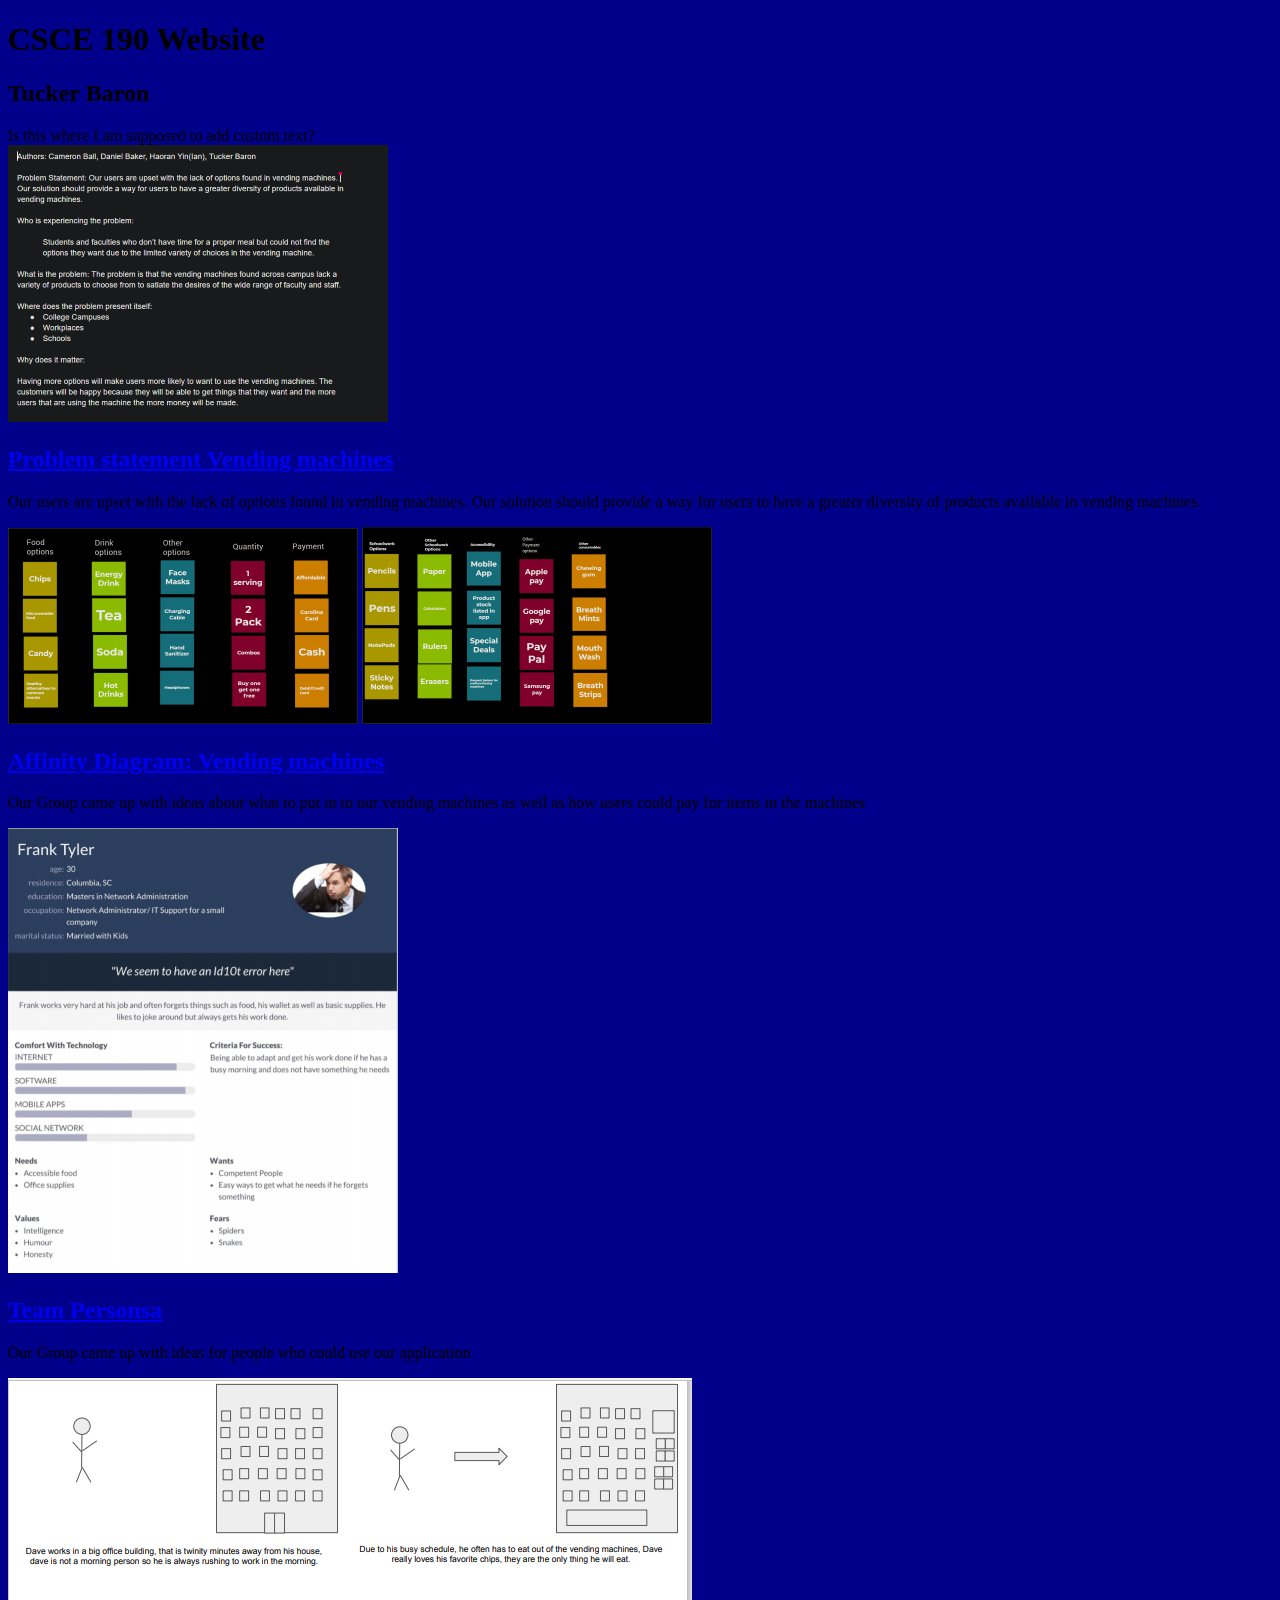
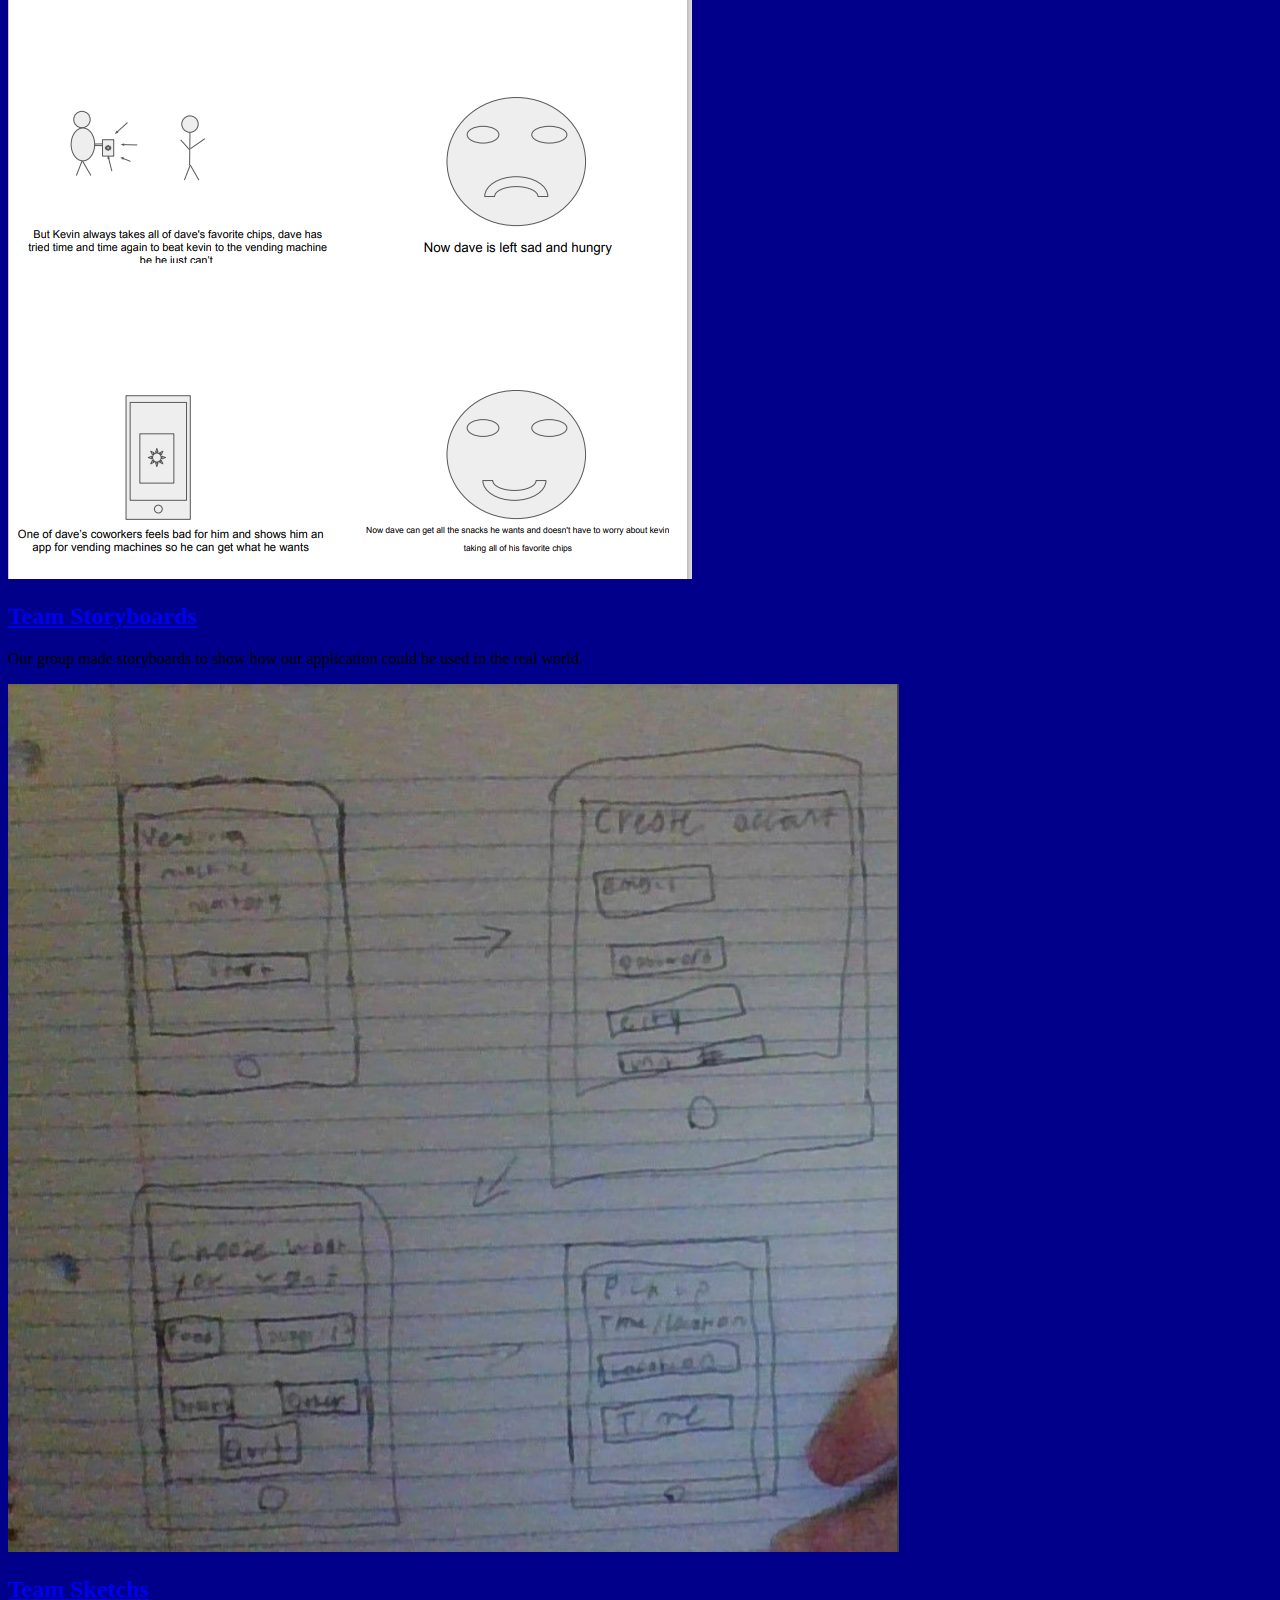
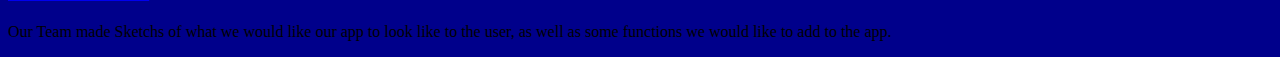
==== index.html @ d0bea284 "Add files via upload" ====
<!DOCTYPE html>
<html>
    
    <head>
    <link rel= "stylesheet" href = Styles.css>
    <title>CSCE 190 Tucker Baron</title>    
    <h1>CSCE 190 Website</h1>
    <h2>Tucker Baron</h2>
    </head>
    <body> 
    <p2>Is this where I am supposed to add custom text?</p2>
        <section class=assignement>
            <a href="CSCE 190 Problem Statement.pdf"><img src="Capture.PNG"></a>
            <section class=assignement-details>
                <a href="CSCE 190 Problem Statement.pdf"><h2>Problem statement Vending machines</h2></a>
                <p style=>Our users are upset with the lack of options found in vending machines. Our solution should provide a way for users to have a greater diversity of products available in vending machines.
                </p>
            </section>
        </section>
    </body>
    <section class=assignement>
        <a href="diagram.pdf"><img src="capture1.PNG"></a>
        <a href="diagram.pdf"><img src="capture2.PNG"></a>
        <section class=assignement-details>
            <a href="diagram.pdf"><h2>Affinity Diagram: Vending machines</h2></a>
            <p>Our Group came up with ideas about what to put in to our vending machines as well as how users could pay for items in the machines
            </p>
        </section>
    </section>
    <section class=assignement>
        <a href="TeamCharliePersona.pdf"><img src="capture3.PNG"></a>
        <section class=assignement-details>
            <a href="TeamCharliePersona.pdf"><h2>Team Personsa</h2></a>
            <p>Our Group came up with ideas for people who could use our application
            </p>
        </section>
    </section>
    <section class=assignement>
        <a href="TeamCharlieStory.pdf"><img src="Capture4.PNG"></a>
        <section class=assignement-details>
            <a href="TeamCharlieStory.pdf"><h2>Team Storyboards</h2></a>
            <p>Our group made storyboards to show how our application could be used in the real world.
            </p>
        </section>
    </section>
    <section class=assignement>
        <a href="TeamCharlieSketch.pdf"><img src="Capture5.PNG"></a>
        <section class=assignement-details>
            <a href="TeamCharlieSketch.pdf"><h2>Team Sketchs</h2></a>
            <p>Our Team made Sketchs of what we would like our app to look like to the user, as well as some functions we would like to add to the app.
            </p>
        </section>
    </section>
</body>
<html>
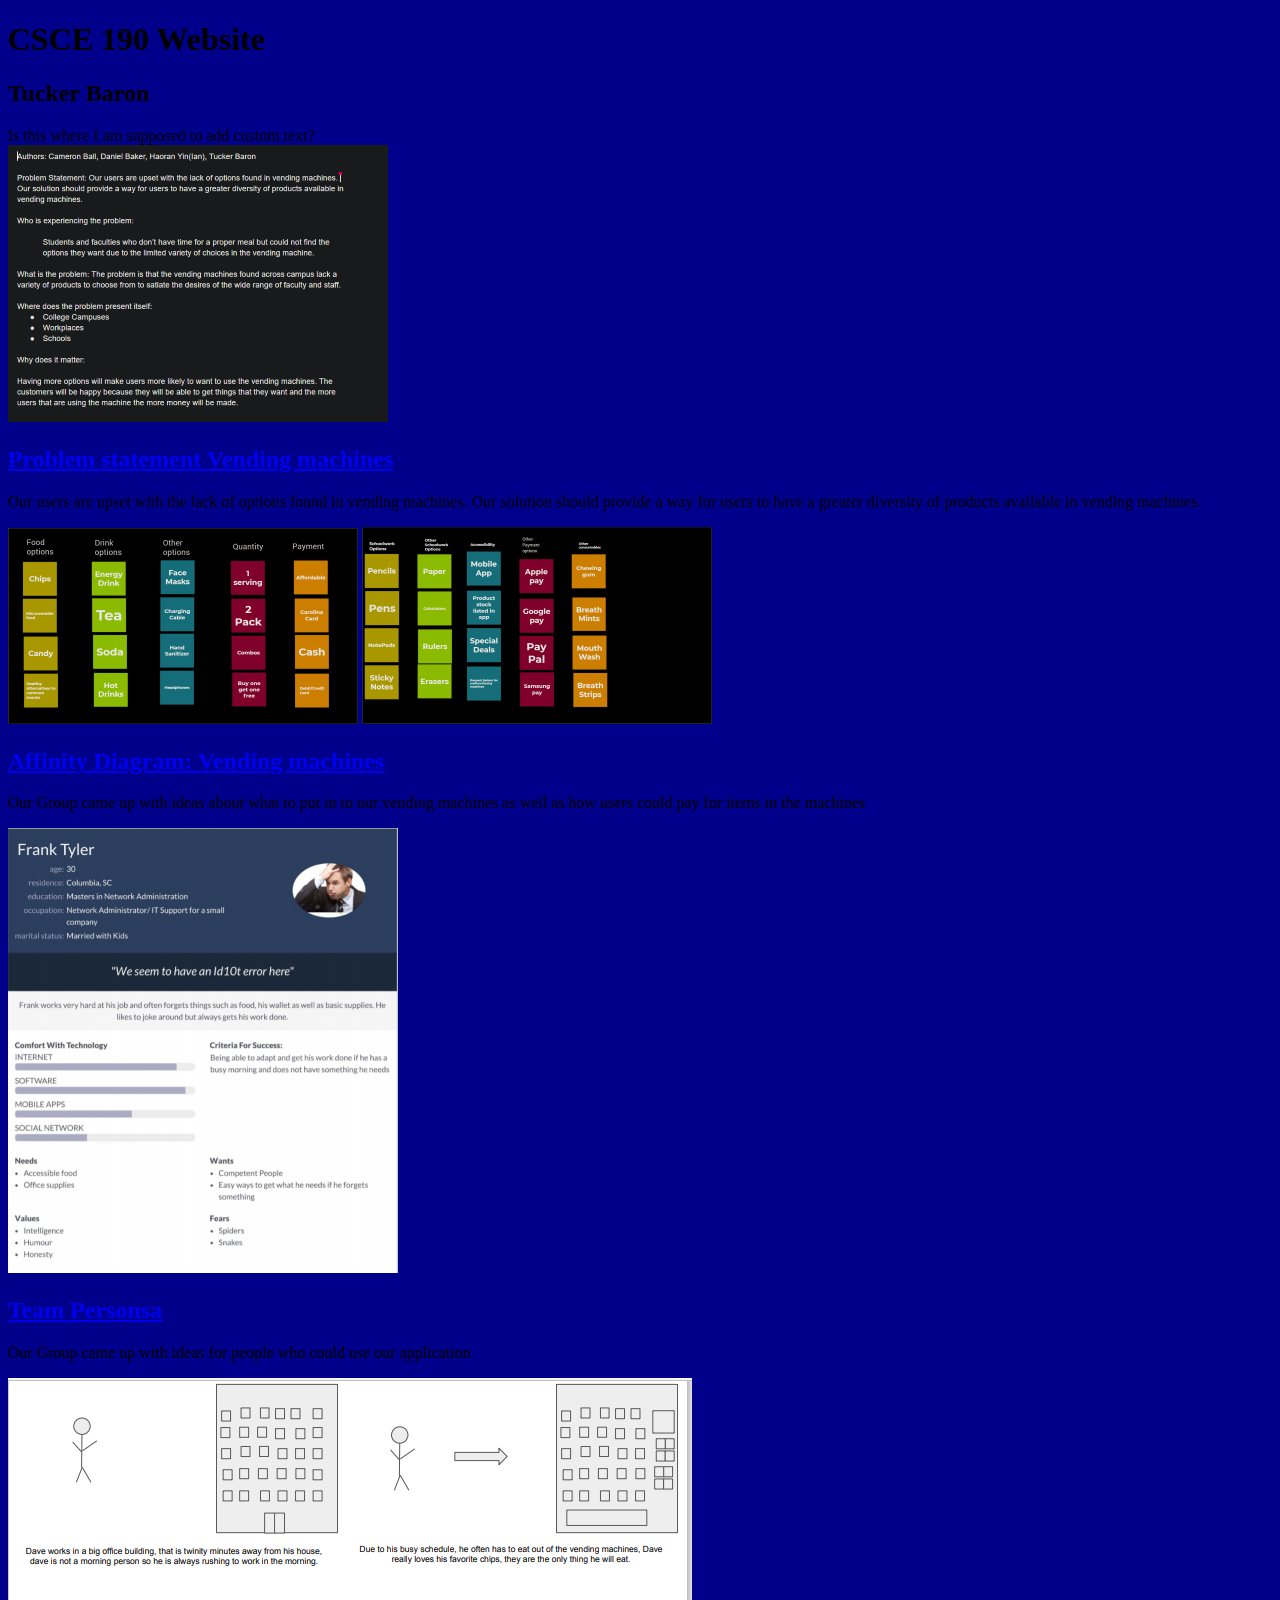
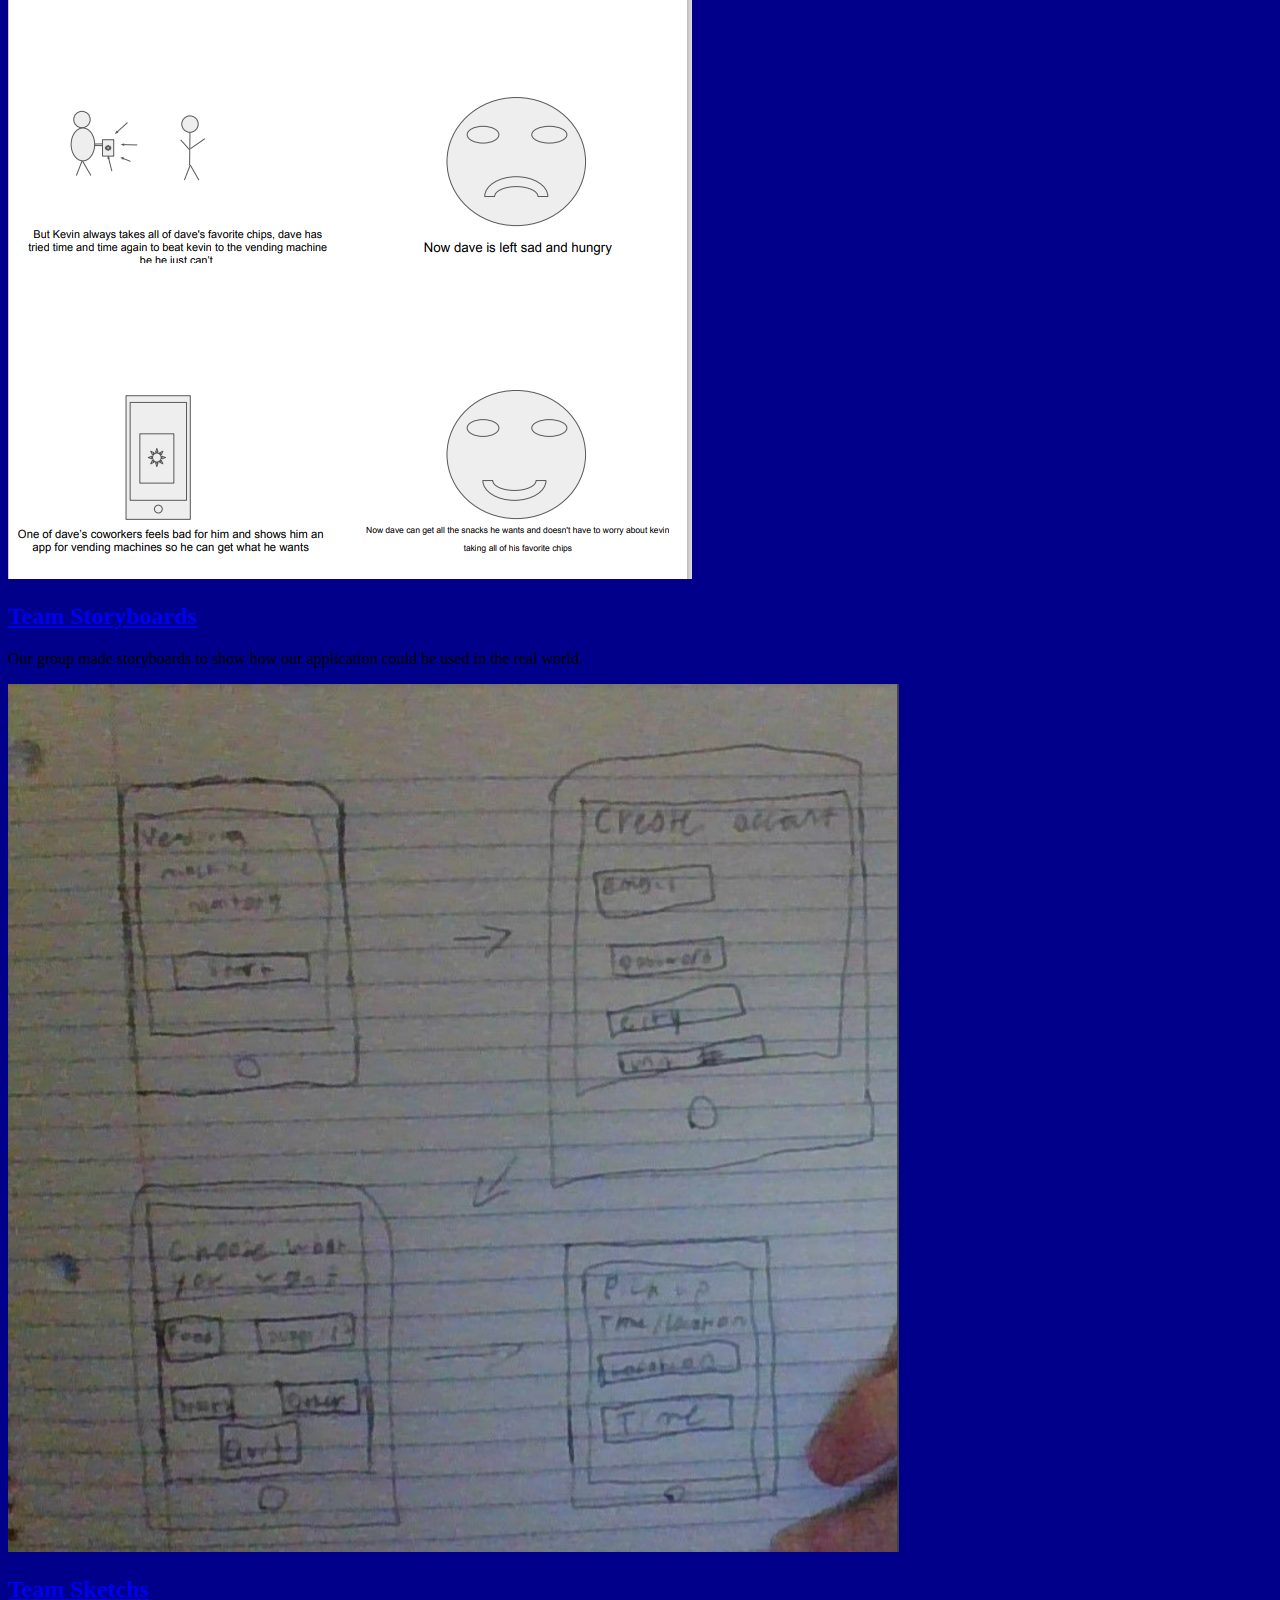
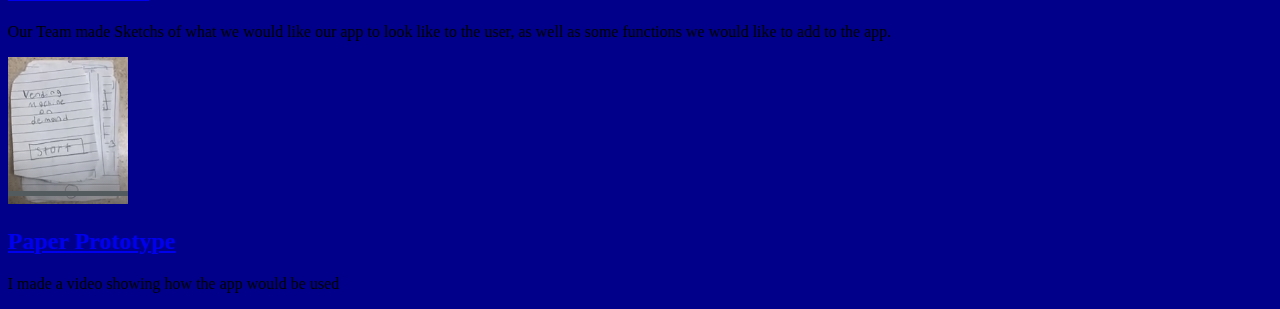
==== commit 186336d8: "Add files via upload" ====
--- a/index.html
+++ b/index.html
@@ -29,7 +29,7 @@
     </section>
     <section class=assignement>
         <a href="TeamCharliePersona.pdf"><img src="capture3.PNG"></a>
-        <section class=assignement-details>
+        <section class=assignementPersona-details>
             <a href="TeamCharliePersona.pdf"><h2>Team Personsa</h2></a>
             <p>Our Group came up with ideas for people who could use our application
             </p>
@@ -37,7 +37,7 @@
     </section>
     <section class=assignement>
         <a href="TeamCharlieStory.pdf"><img src="Capture4.PNG"></a>
-        <section class=assignement-details>
+        <section class=assignementstory-details>
             <a href="TeamCharlieStory.pdf"><h2>Team Storyboards</h2></a>
             <p>Our group made storyboards to show how our application could be used in the real world.
             </p>
@@ -45,11 +45,19 @@
     </section>
     <section class=assignement>
         <a href="TeamCharlieSketch.pdf"><img src="Capture5.PNG"></a>
-        <section class=assignement-details>
+        <section class=assignementsketch-details>
             <a href="TeamCharlieSketch.pdf"><h2>Team Sketchs</h2></a>
             <p>Our Team made Sketchs of what we would like our app to look like to the user, as well as some functions we would like to add to the app.
             </p>
         </section>
     </section>
+    <section class=assignement>
+        <a href="https://youtu.be/0fDG78Fs7JE"><img src="Capture6.PNG"></a>
+        <section class=assignementPaper-details>
+            <a href="https://youtu.be/0fDG78Fs7JE"><h2>Paper Prototype</h2></a>
+            <p>I made a video showing how the app would be used
+            </p>
+        </section>
+    </section>
 </body>
 <html>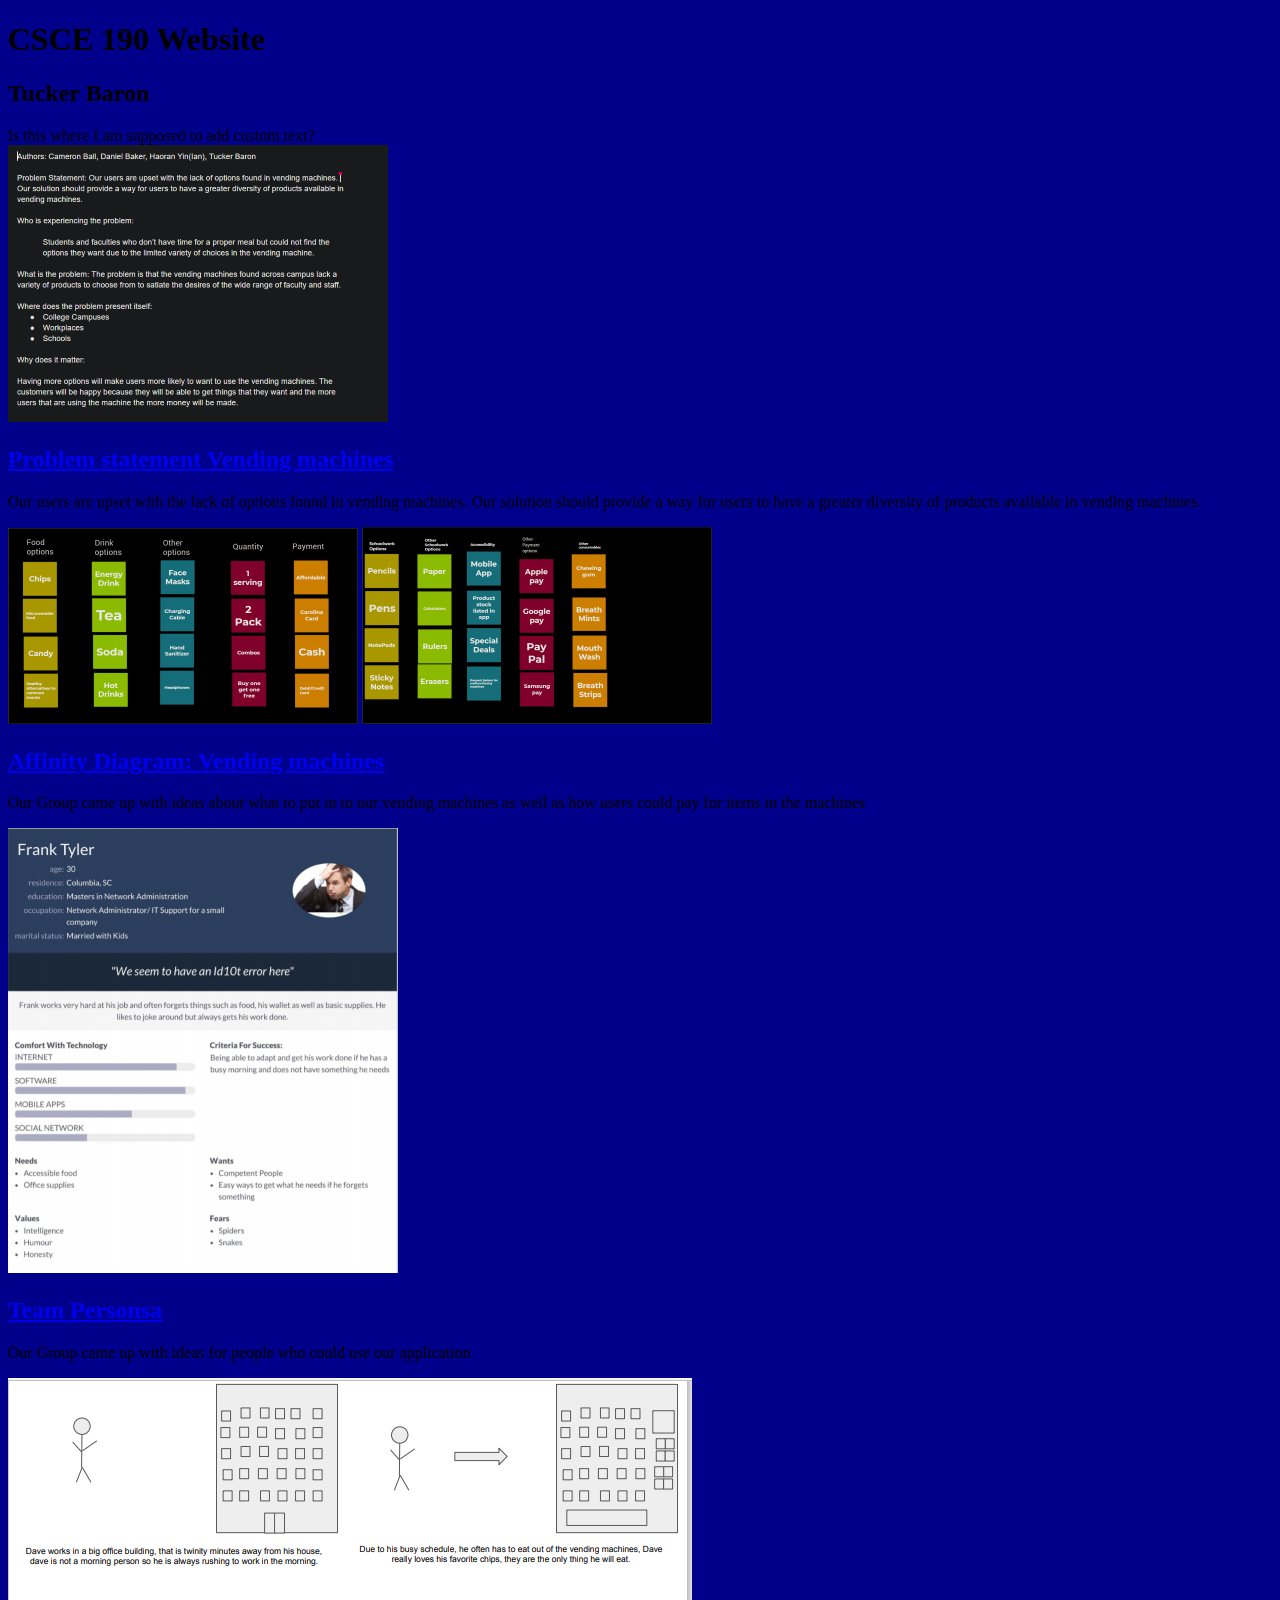
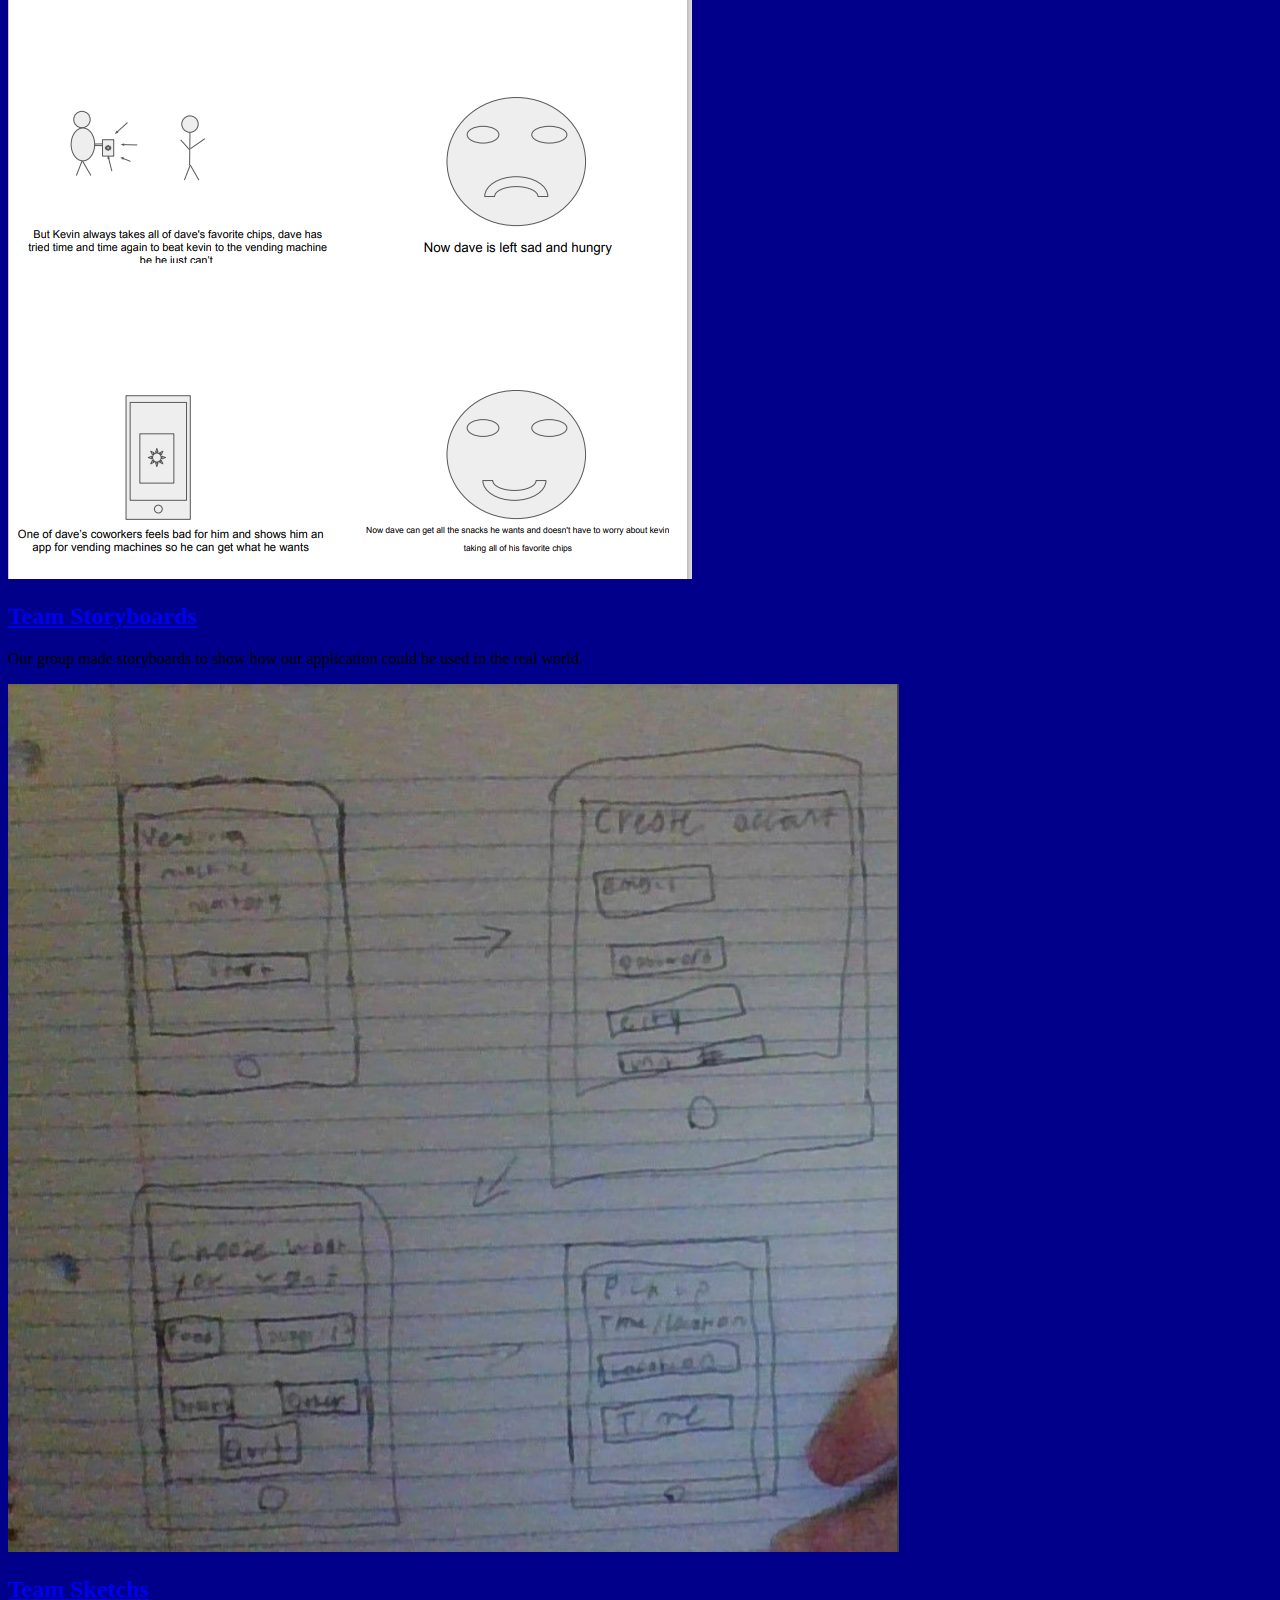
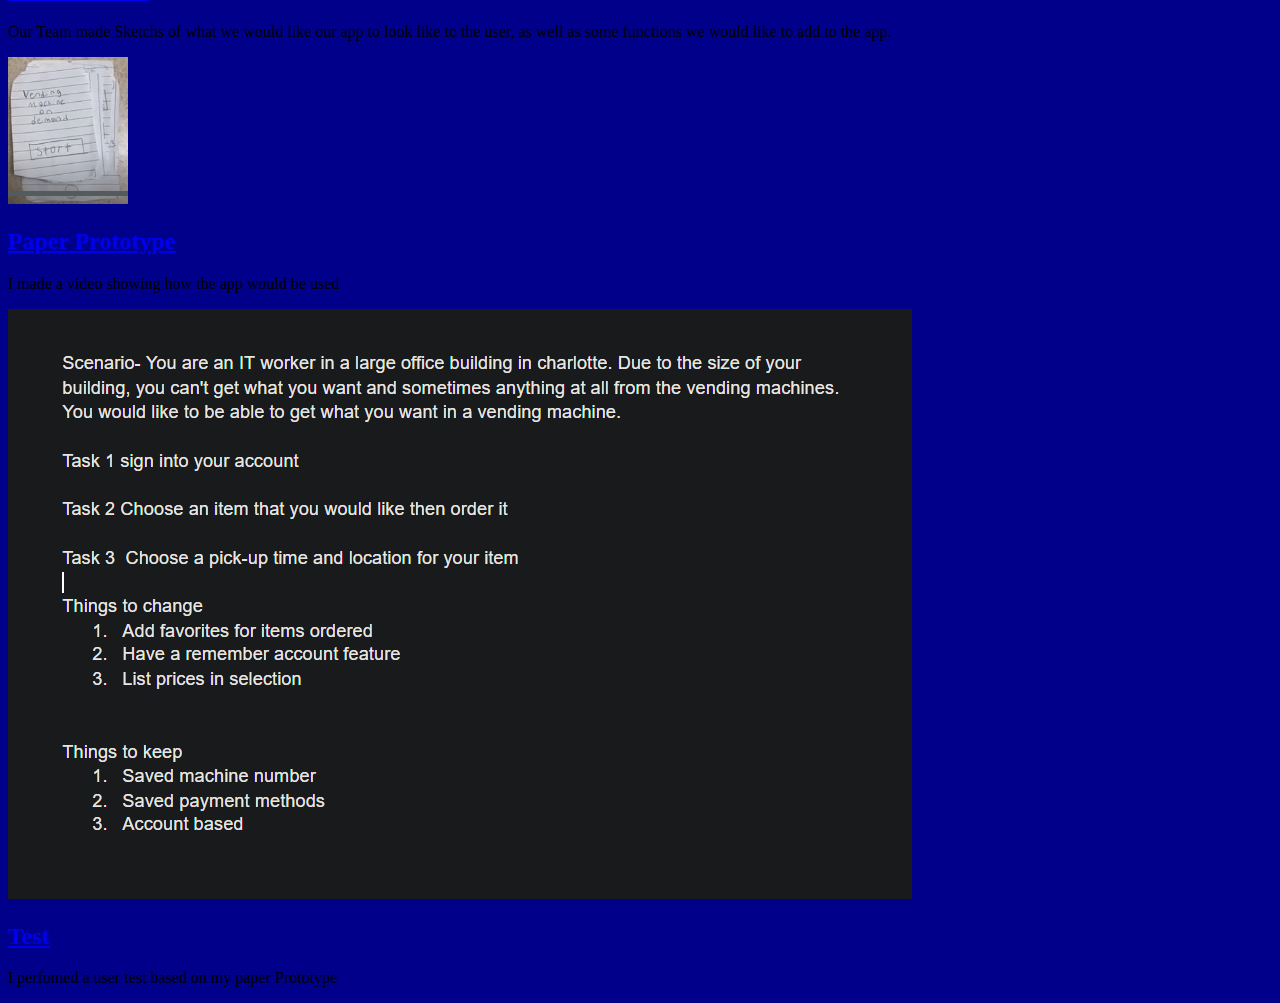
==== commit e92df126: "Add files via upload" ====
--- a/index.html
+++ b/index.html
@@ -59,5 +59,14 @@
             </p>
         </section>
     </section>
+</section>
+<section class=assignement>
+    <a href="TeamCharlietest.pdf"><img src="Capture7.PNG"></a>
+    <section class=assignementsketch-details>
+        <a href="TeamCharlietest.pdf"><h2>Test</h2></a>
+        <p>I perfomed a user test based on my paper Prototype
+        </p>
+    </section>
+</section>
 </body>
 <html>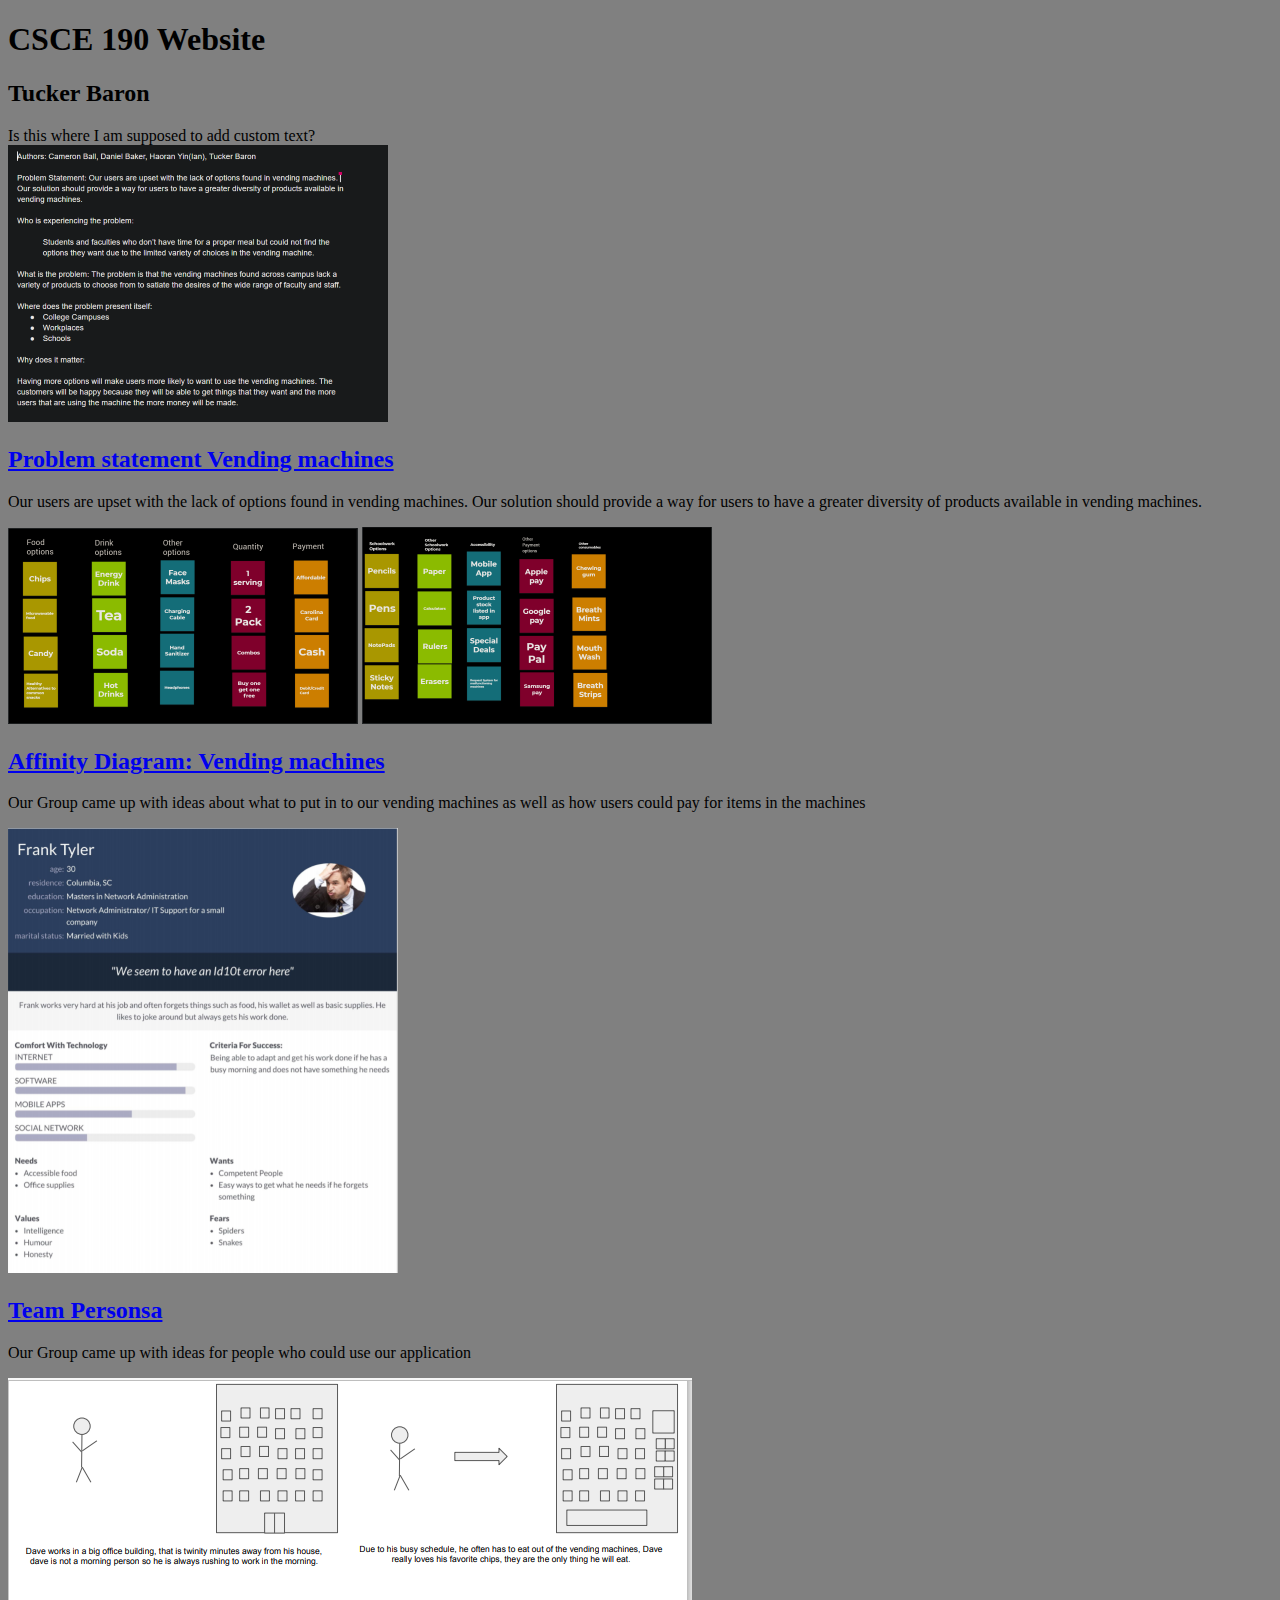
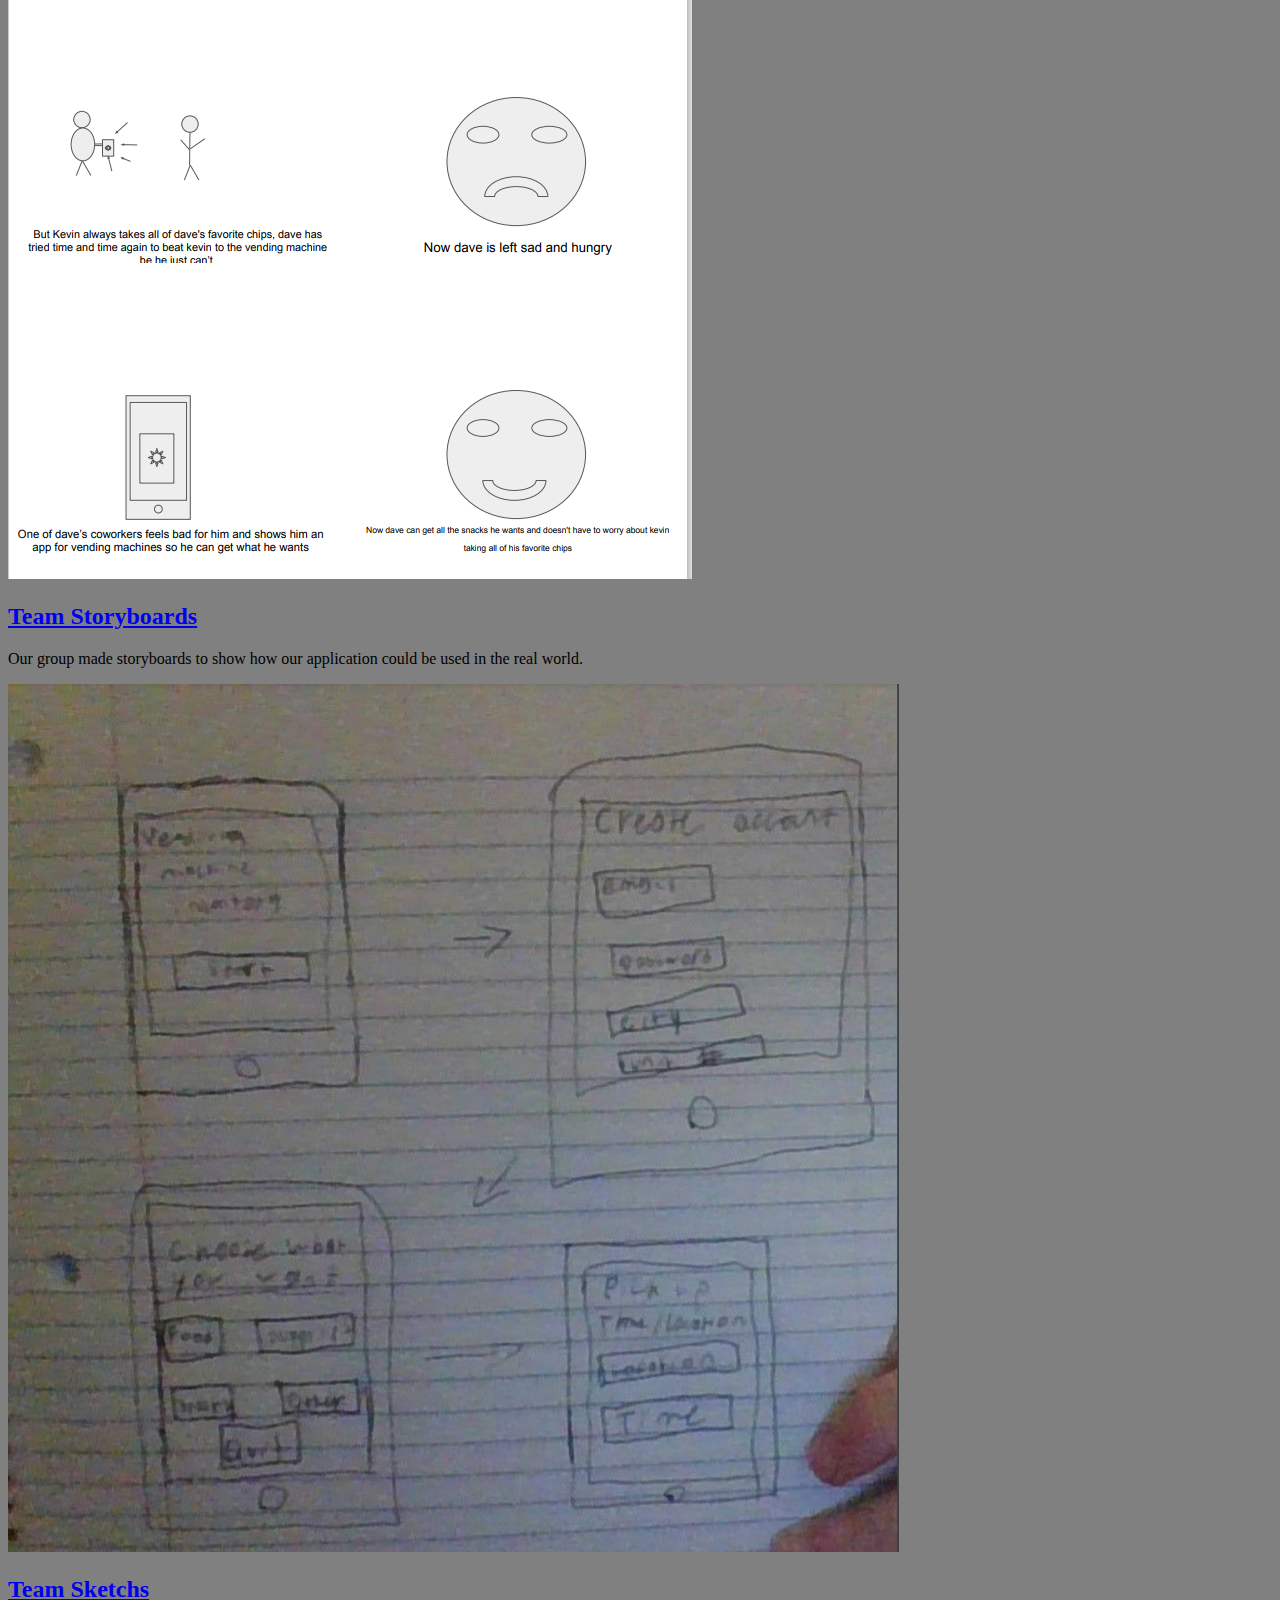
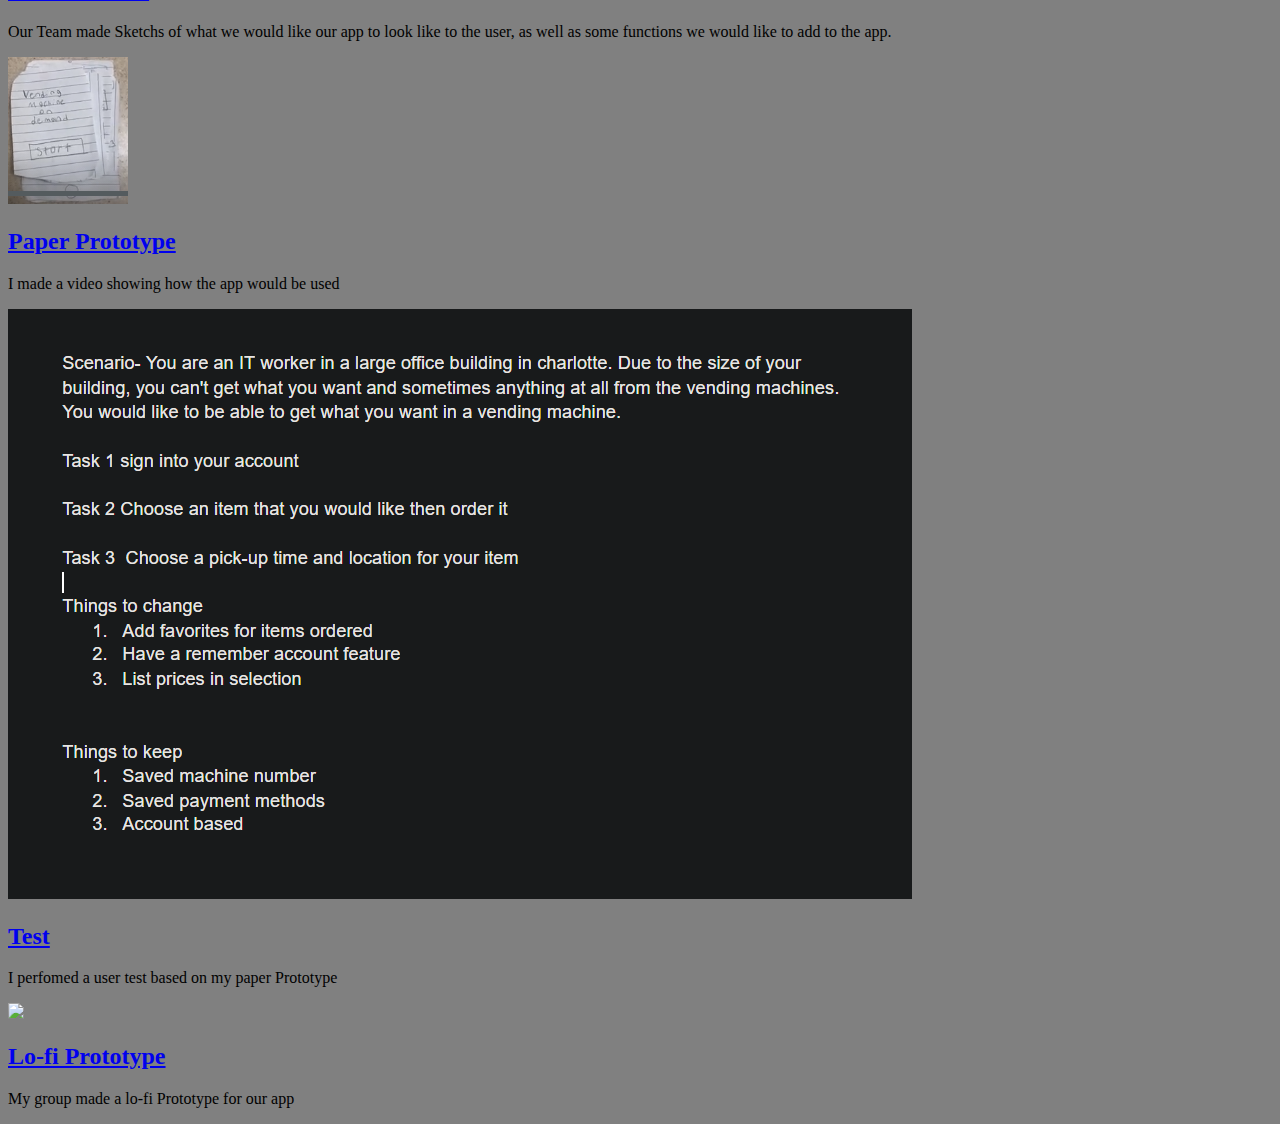
==== commit 3c465296: "Add files via upload" ====
--- a/index.html
+++ b/index.html
@@ -68,5 +68,13 @@
         </p>
     </section>
 </section>
+<section class=assignement>
+    <a href="vendingmachine/index.html"><img src="Capture8.PNG"></a>
+    <section class=assignementsketch-details>
+        <a href="vendingmachine/index.html"><h2>Lo-fi Prototype</h2></a>
+        <p>My group made a lo-fi Prototype for our app
+        </p>
+    </section>
+</section>
 </body>
 <html>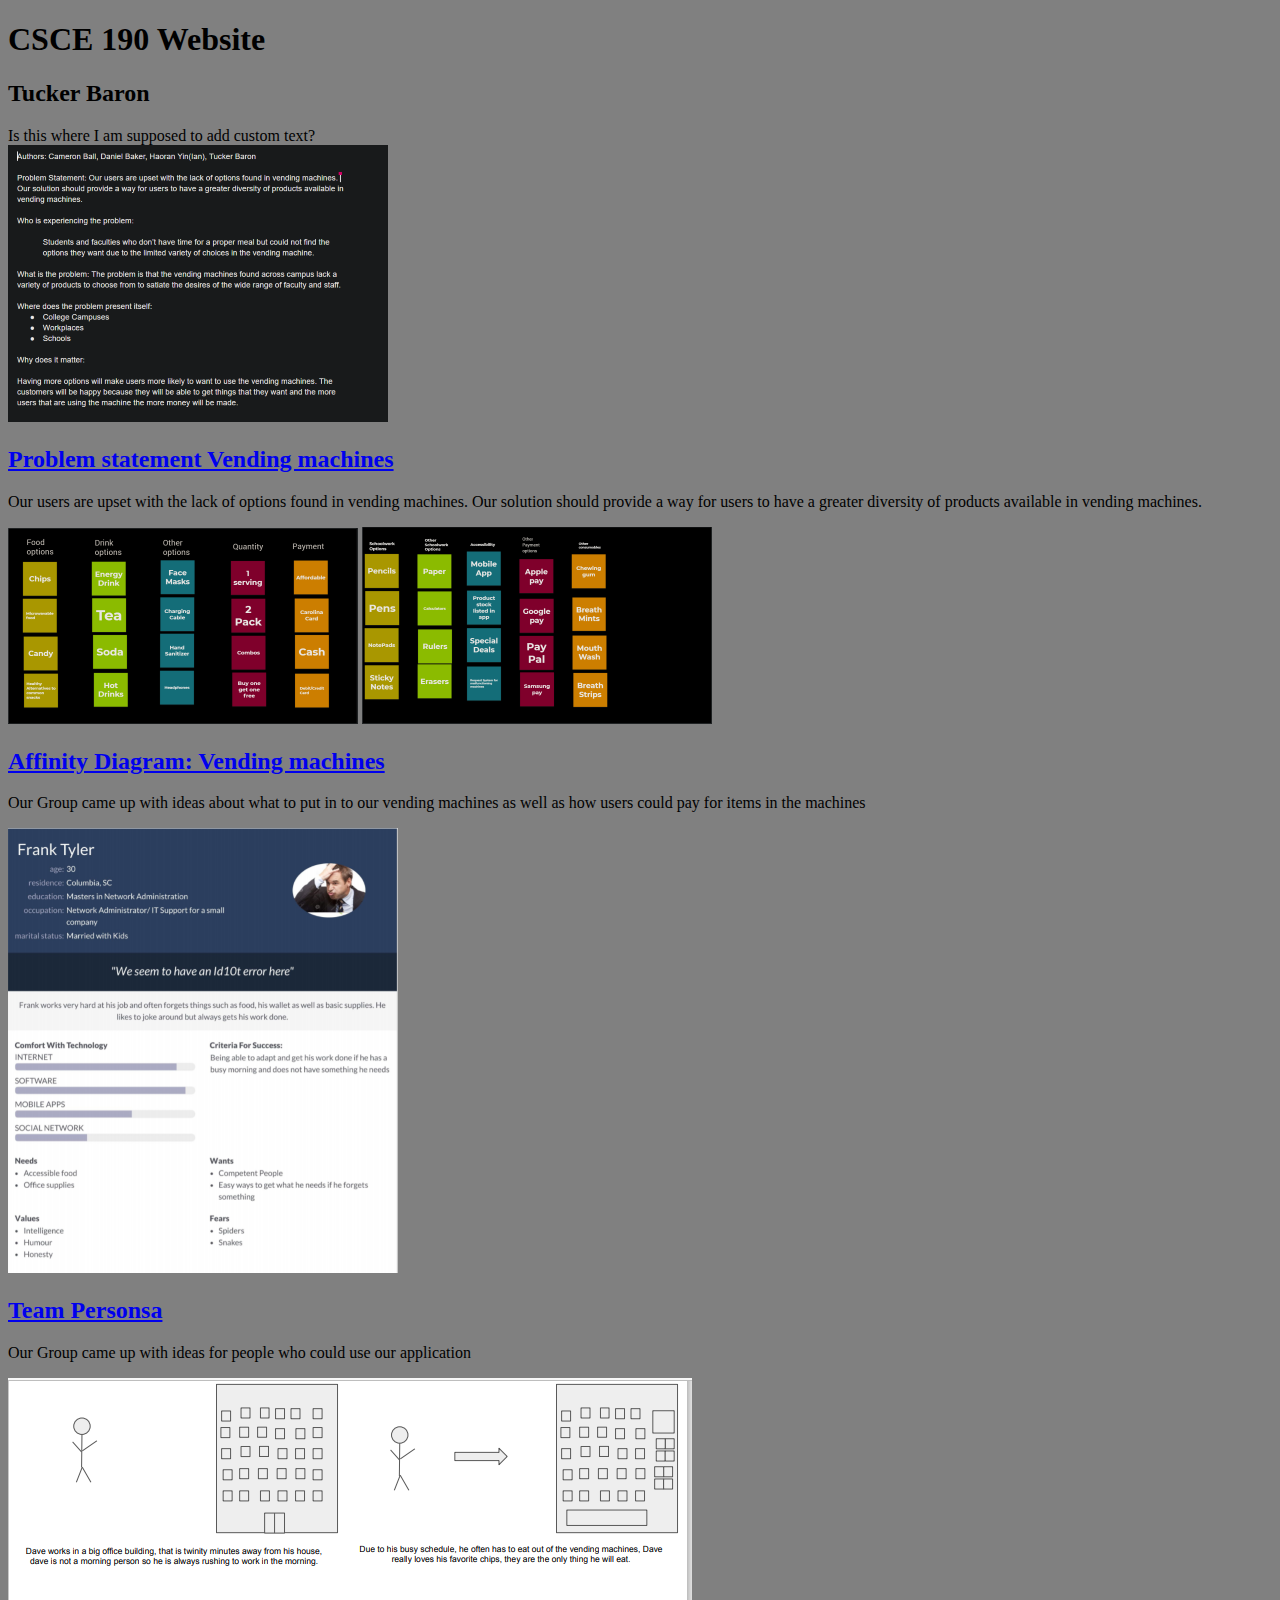
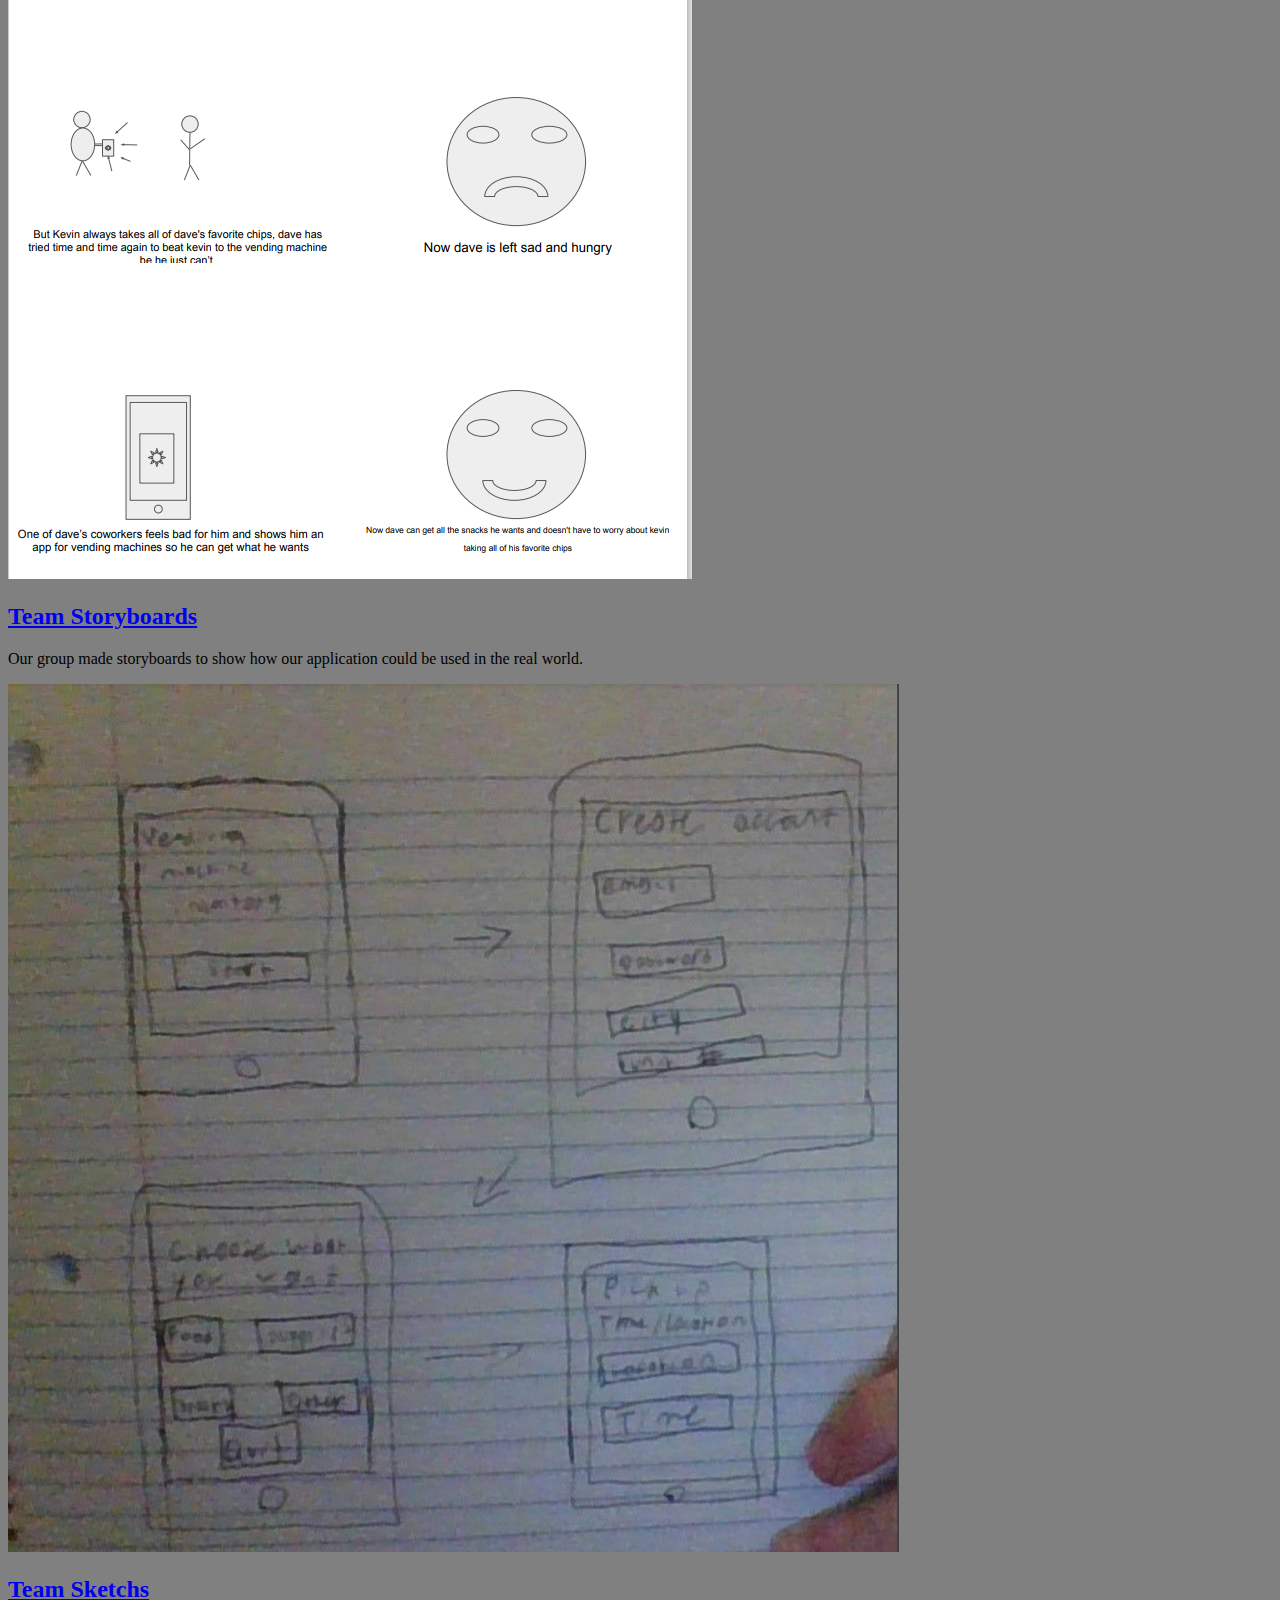
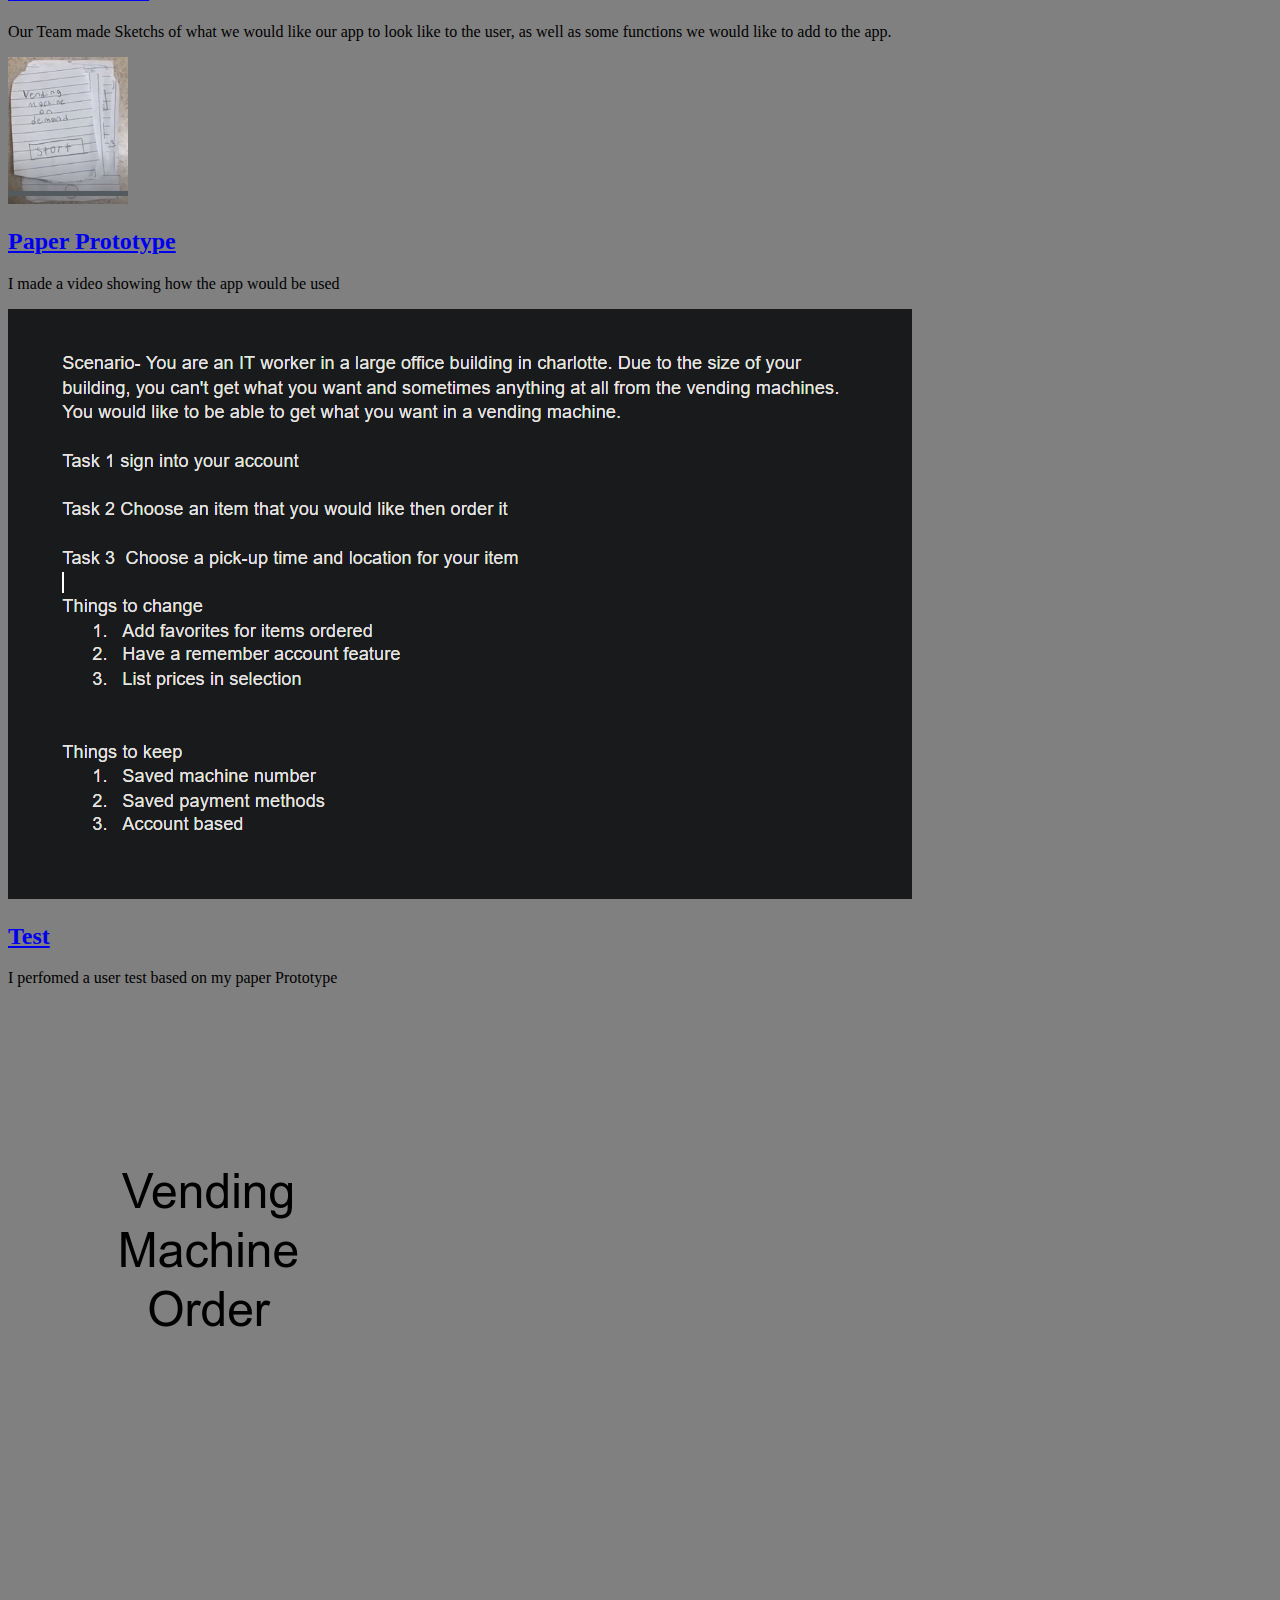
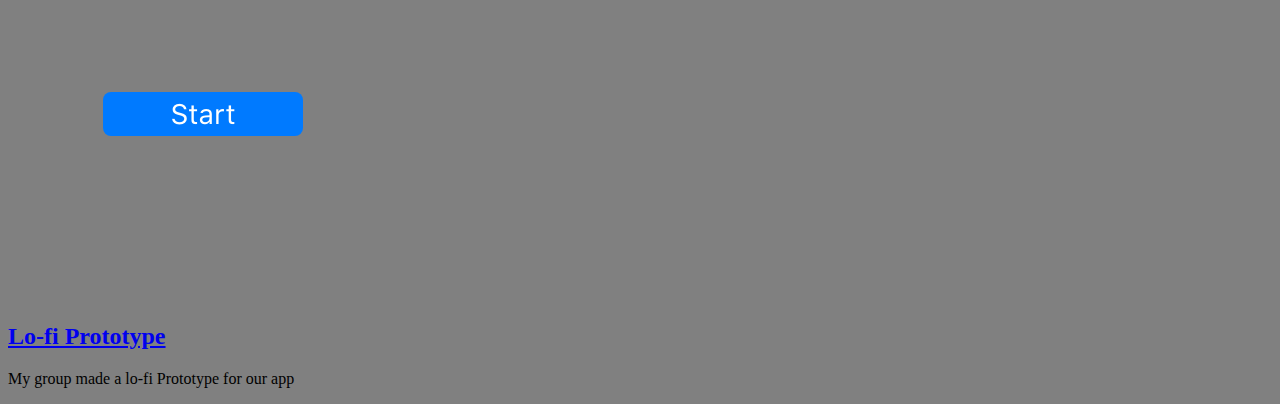
==== commit cee816f0: "Add files via upload" ====
--- a/index.html
+++ b/index.html
@@ -69,7 +69,7 @@
     </section>
 </section>
 <section class=assignement>
-    <a href="vendingmachine/index.html"><img src="Capture8.PNG"></a>
+    <a href="vendingmachine/index.html"><img src="Capture8.png"></a>
     <section class=assignementsketch-details>
         <a href="vendingmachine/index.html"><h2>Lo-fi Prototype</h2></a>
         <p>My group made a lo-fi Prototype for our app
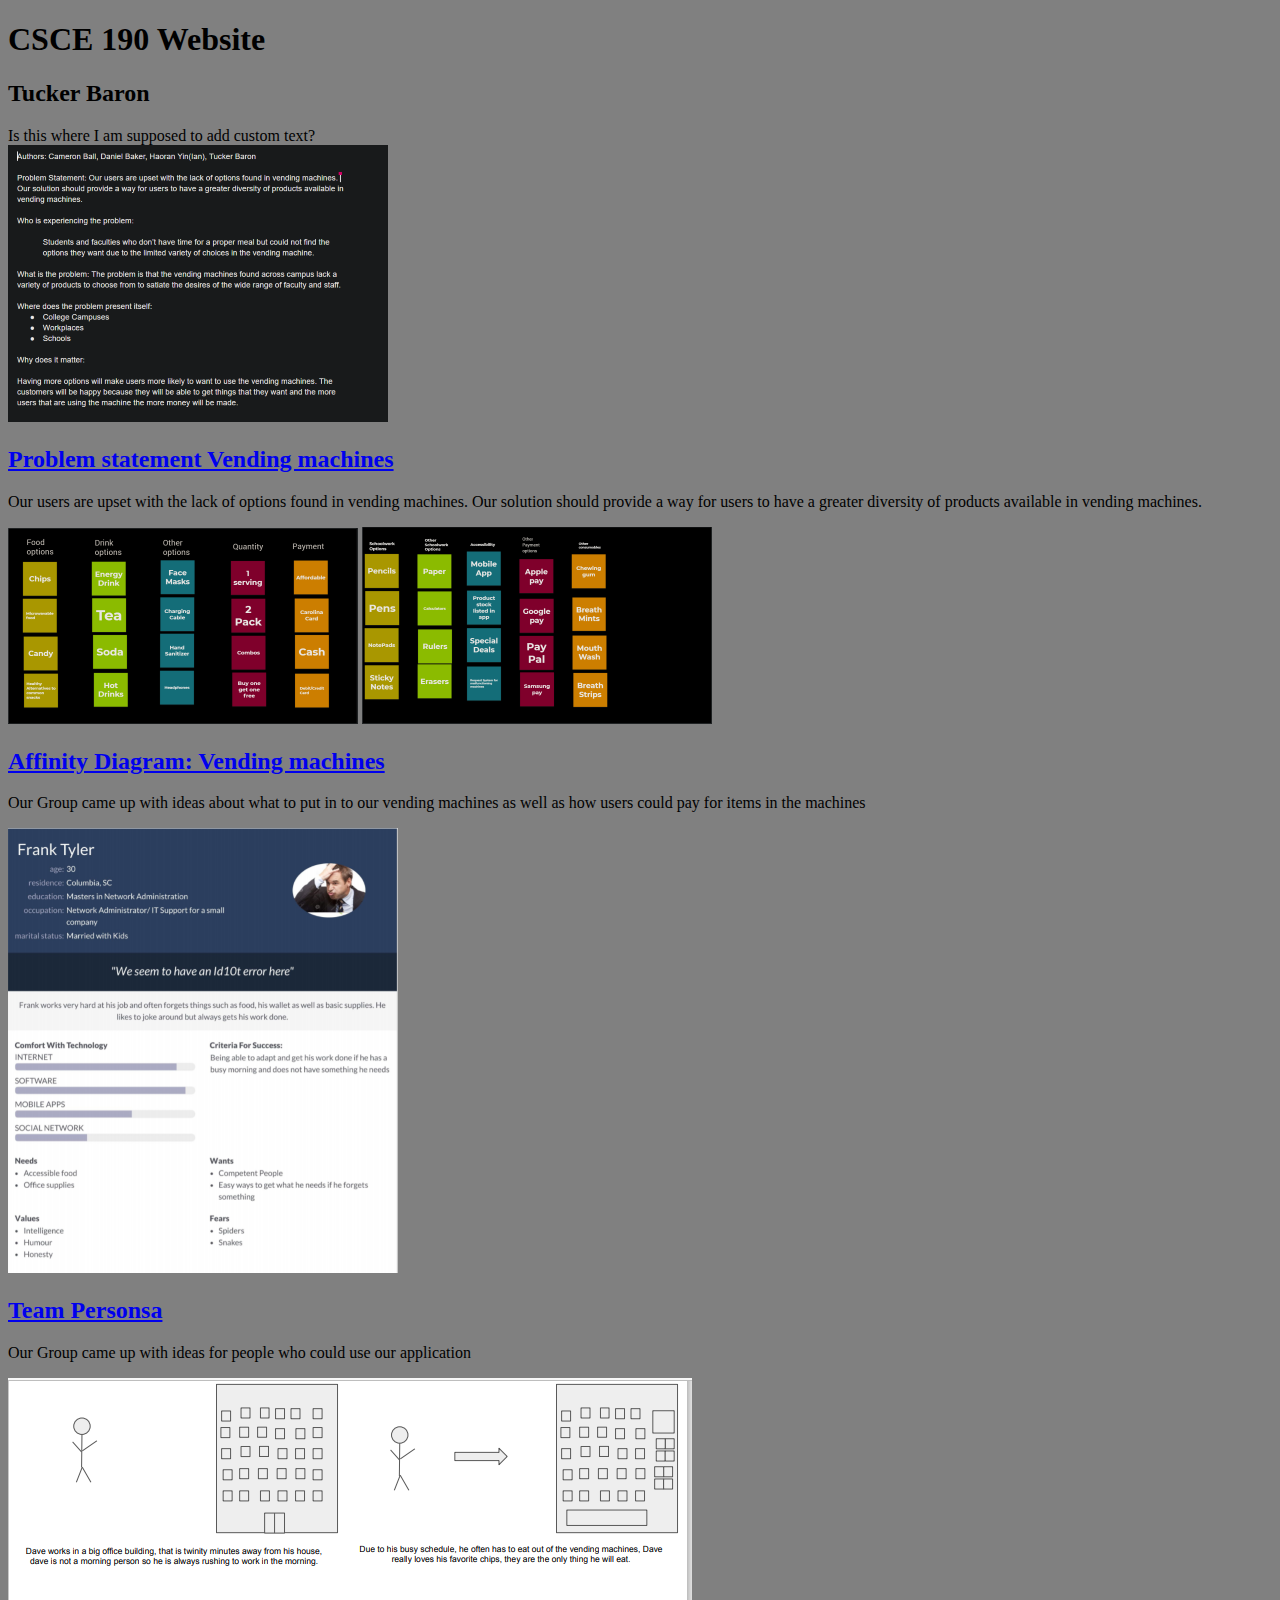
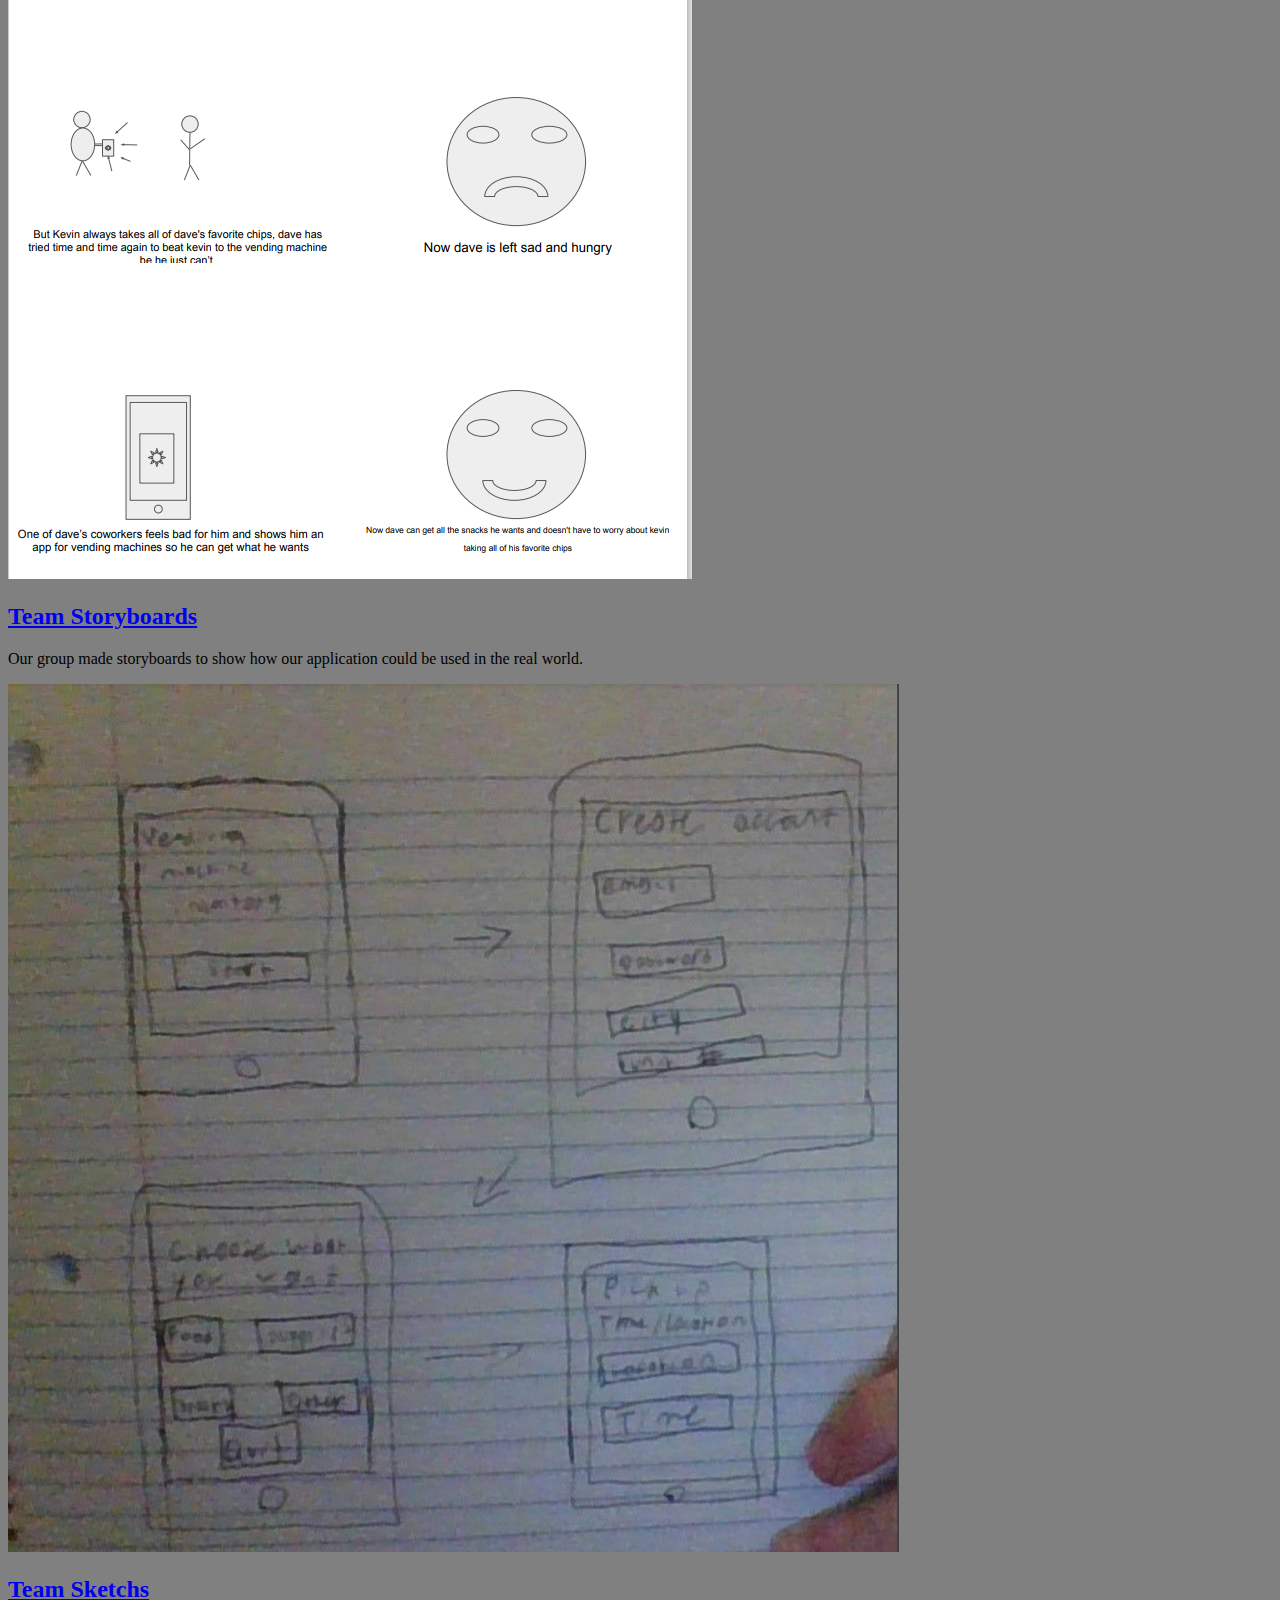
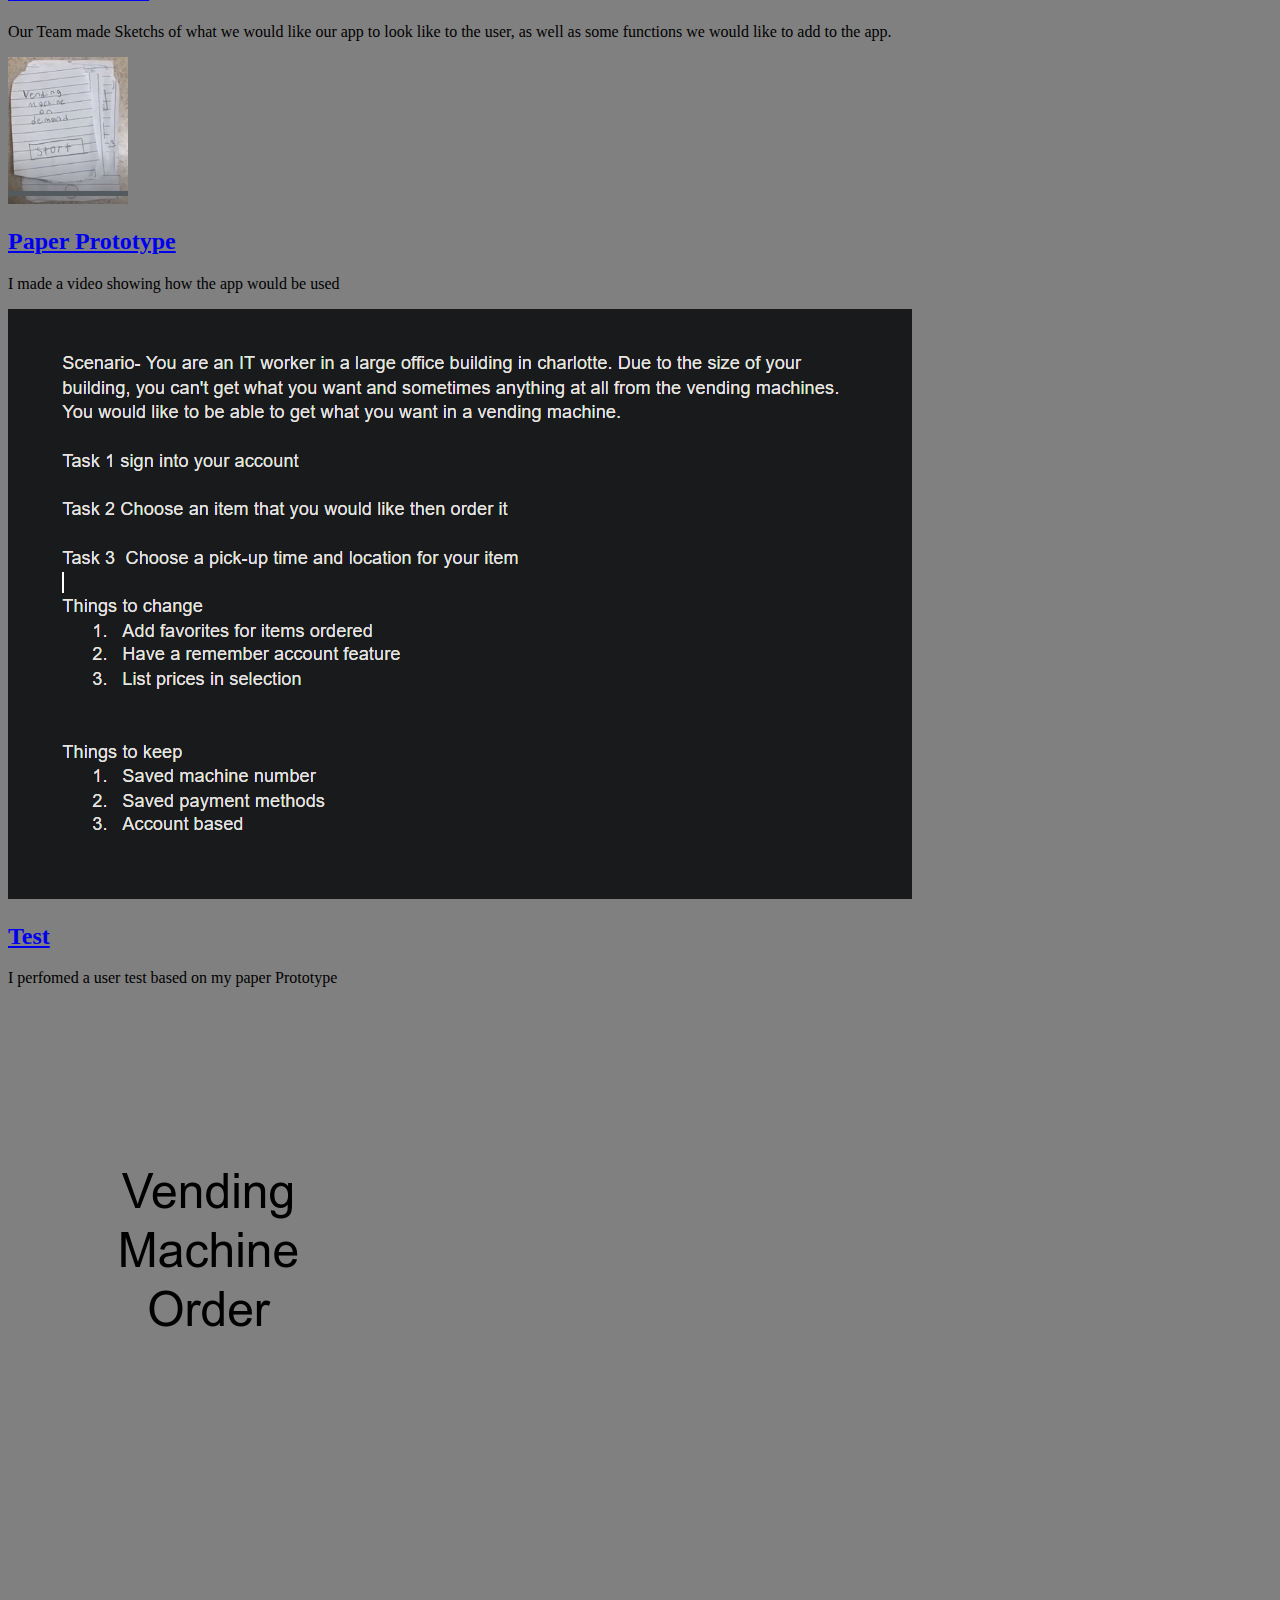
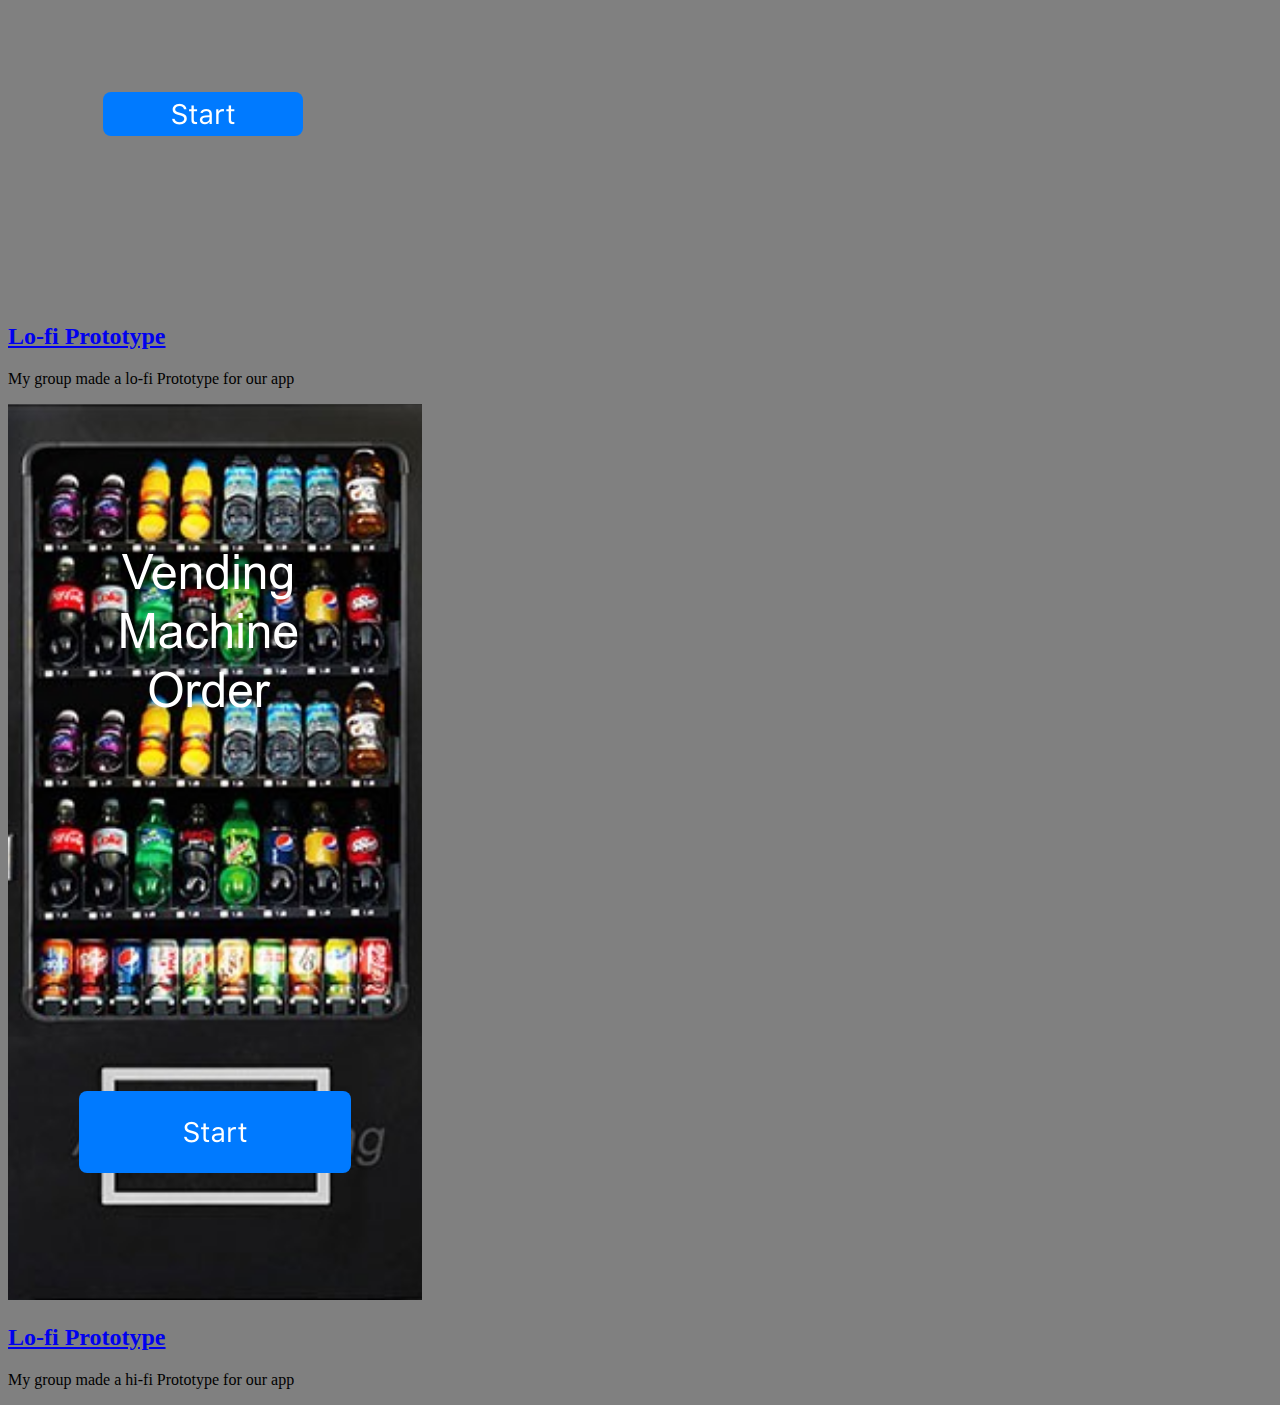
==== commit 7757f5ad: "Add files via upload" ====
--- a/index.html
+++ b/index.html
@@ -76,5 +76,14 @@
         </p>
     </section>
 </section>
+</section>
+<section class=assignement>
+    <a href="hifi/index.html"><img src="Capture9.png"></a>
+    <section class=assignementsketch-details>
+        <a href="hifi/index.html"><h2>Lo-fi Prototype</h2></a>
+        <p>My group made a hi-fi Prototype for our app
+        </p>
+    </section>
+</section>
 </body>
 <html>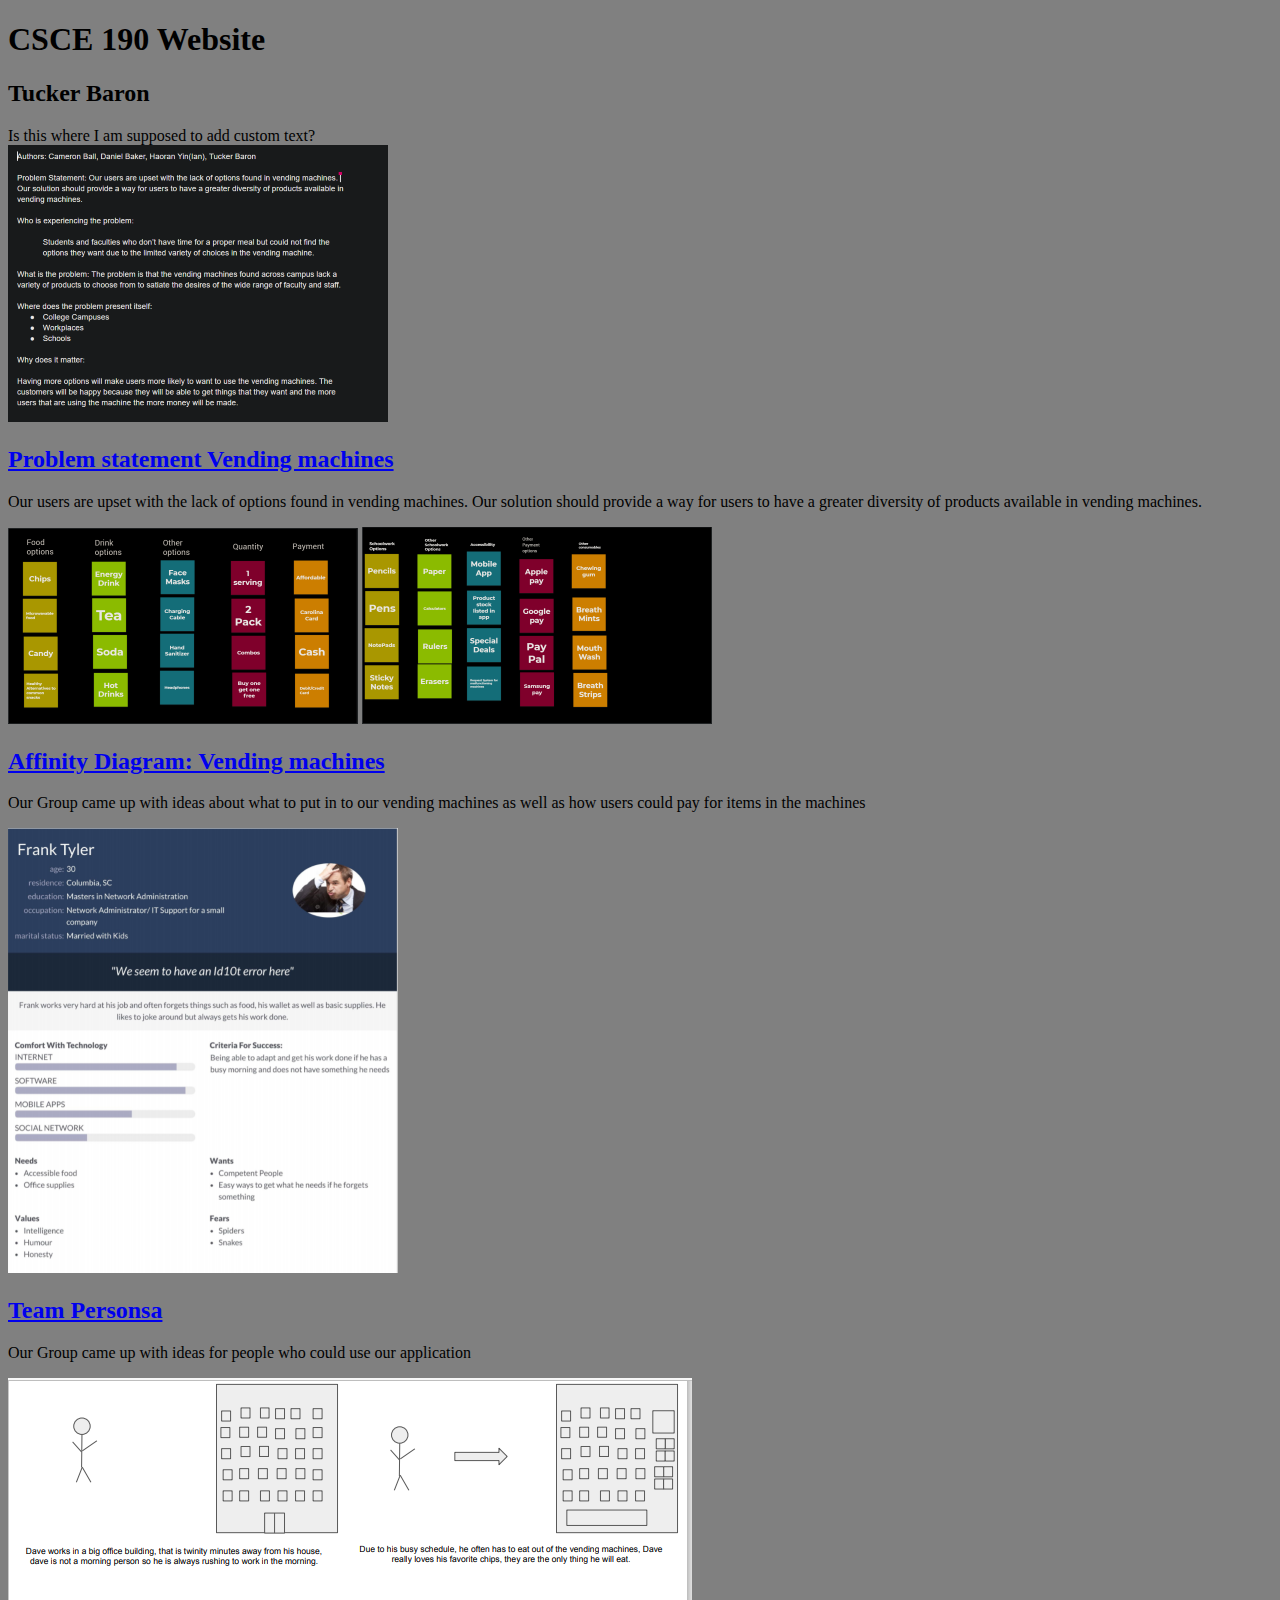
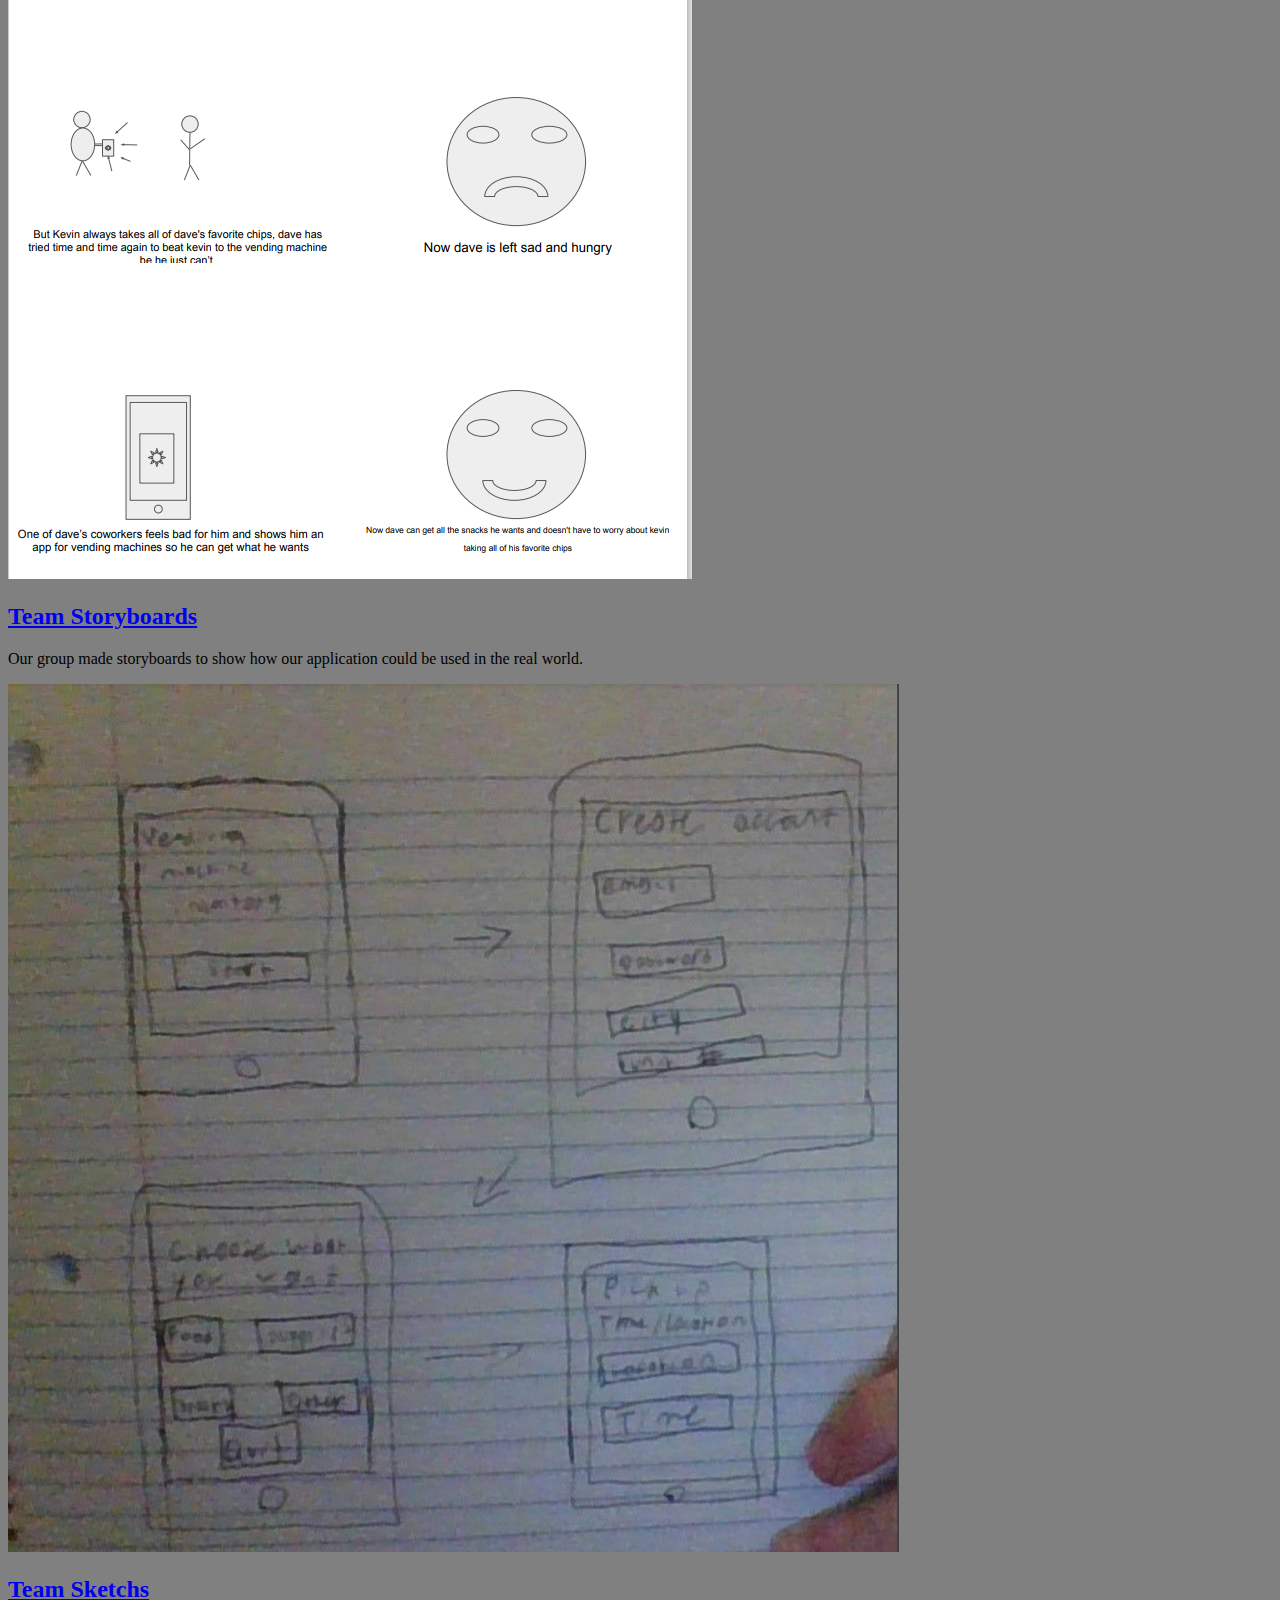
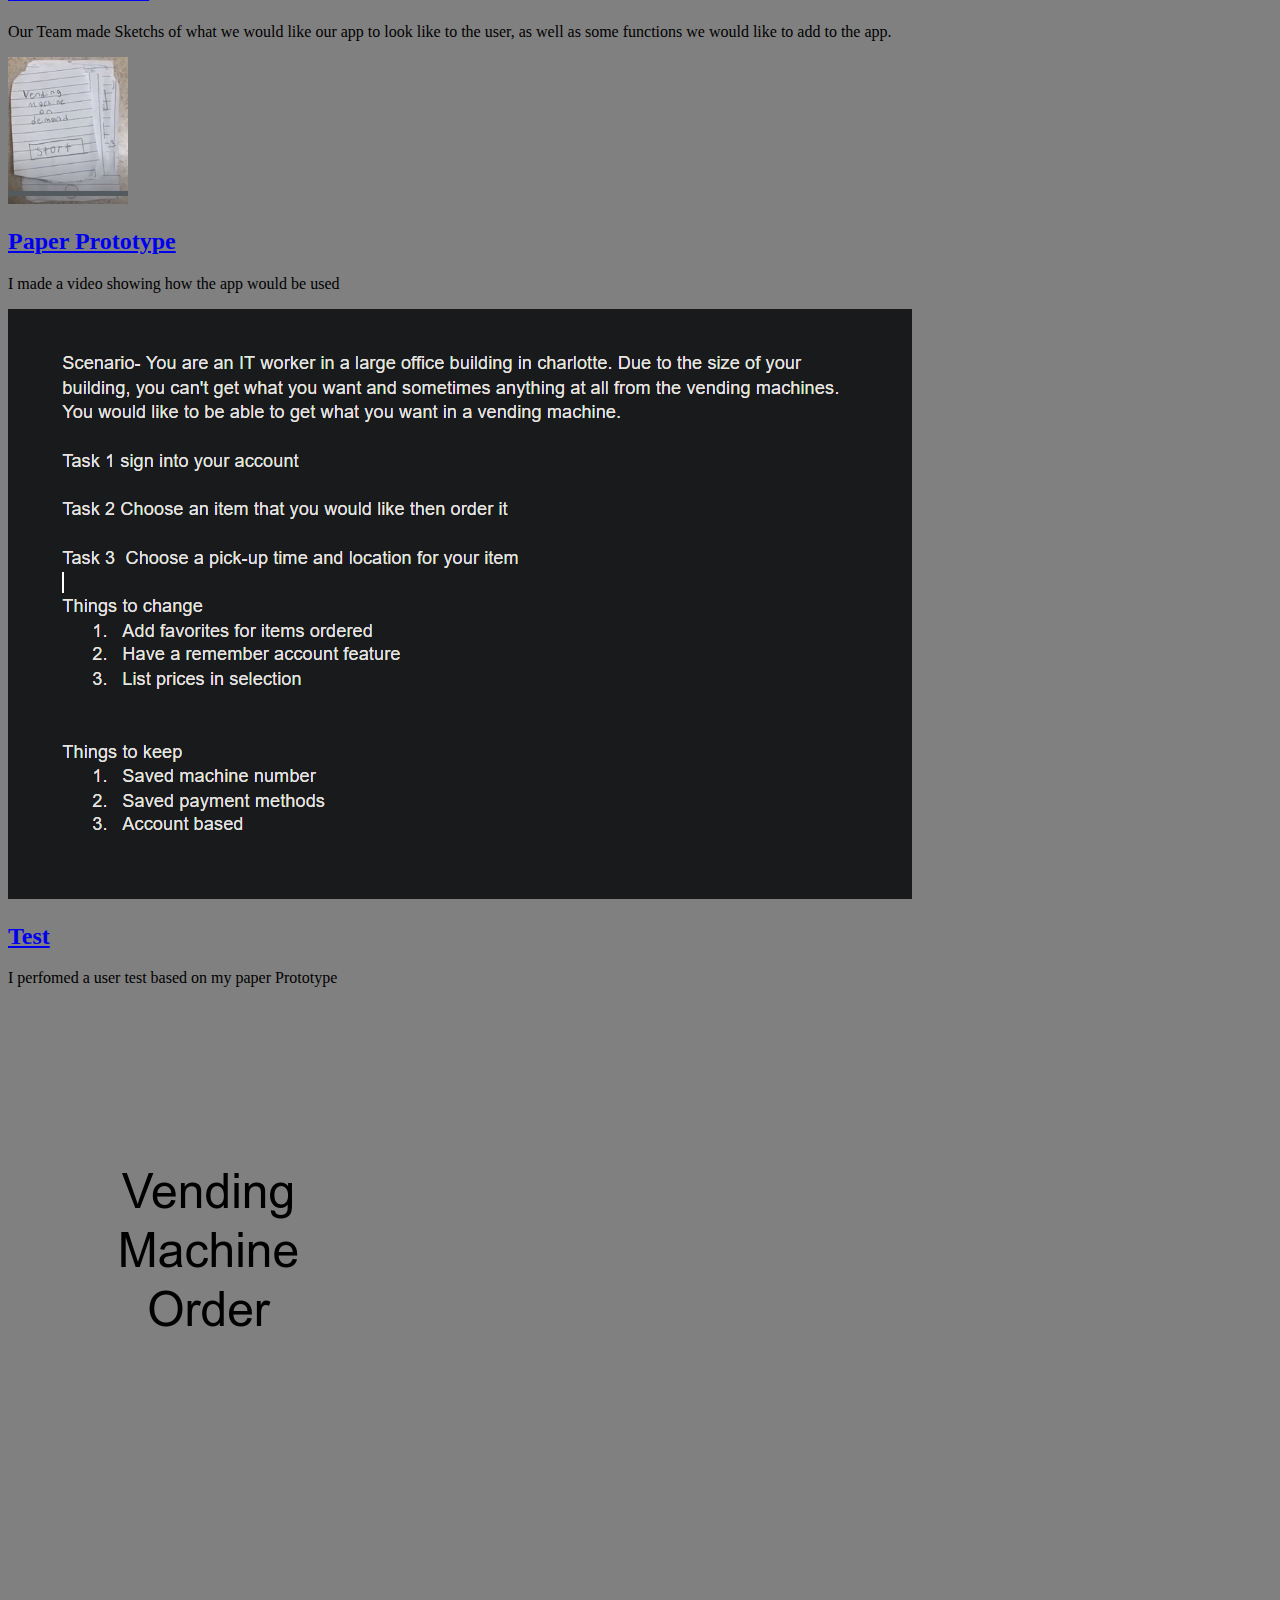
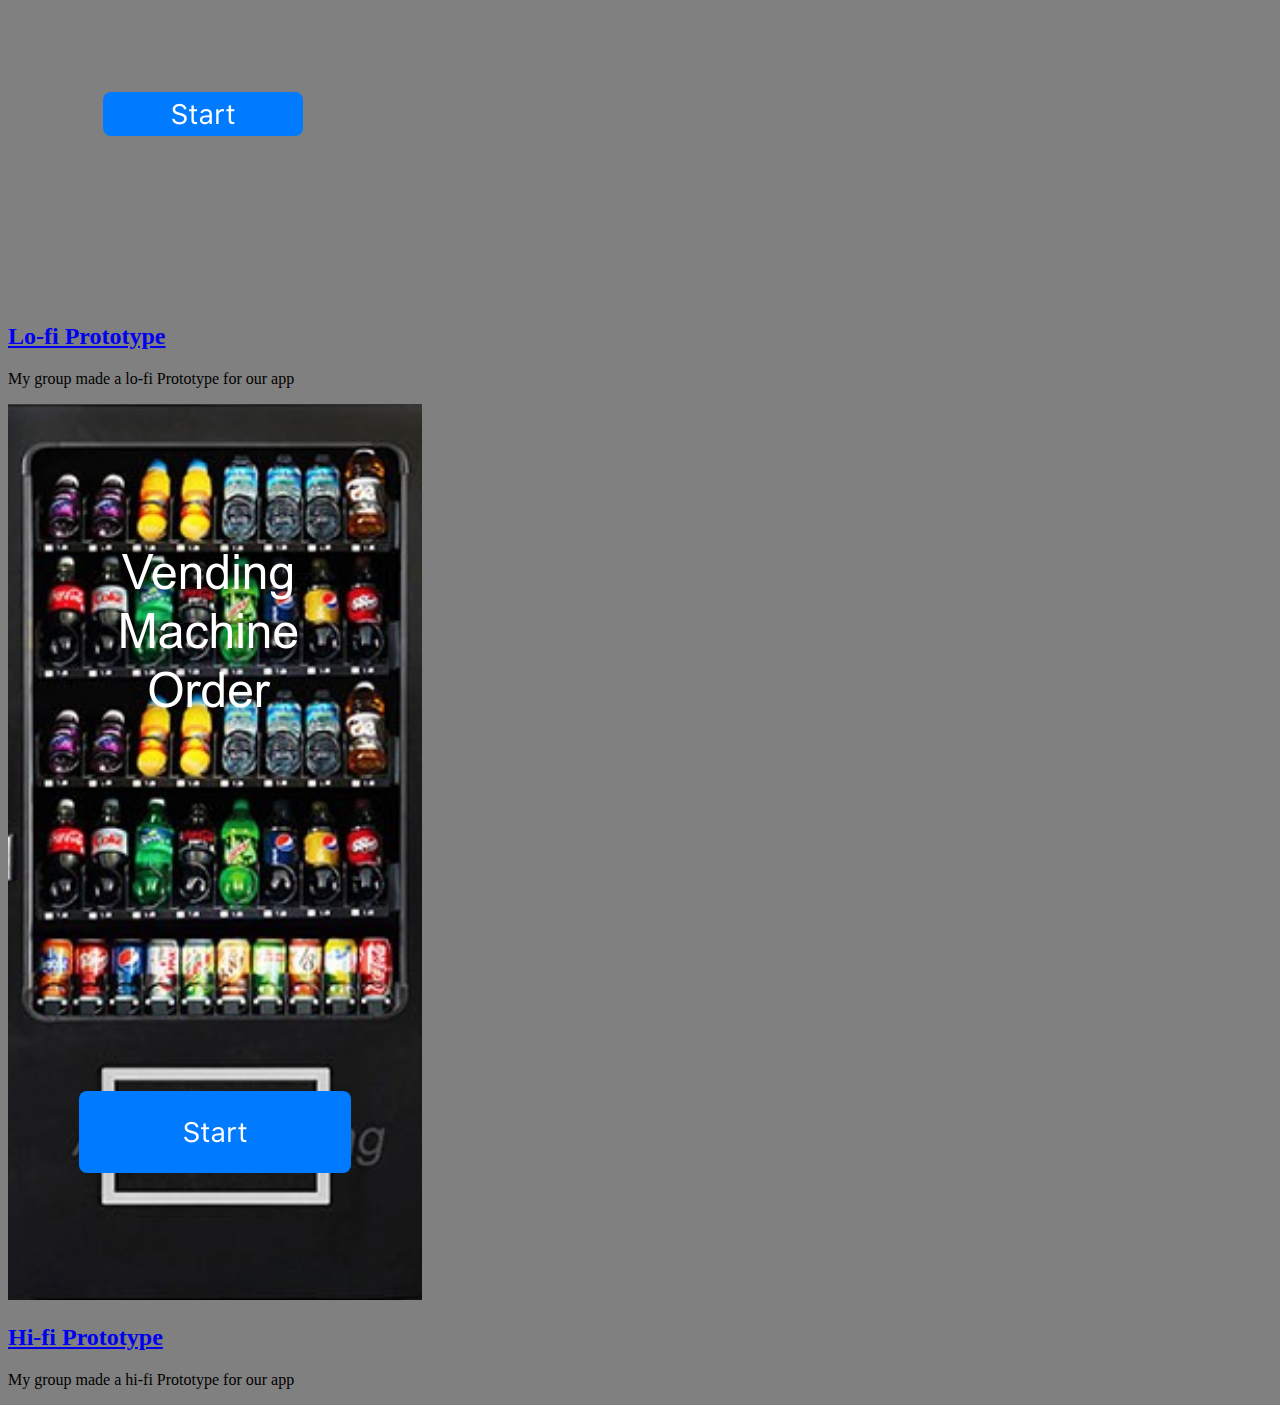
==== commit 01250c1c: "Add files via upload" ====
--- a/index.html
+++ b/index.html
@@ -80,7 +80,7 @@
 <section class=assignement>
     <a href="hifi/index.html"><img src="Capture9.png"></a>
     <section class=assignementsketch-details>
-        <a href="hifi/index.html"><h2>Lo-fi Prototype</h2></a>
+        <a href="hifi/index.html"><h2>Hi-fi Prototype</h2></a>
         <p>My group made a hi-fi Prototype for our app
         </p>
     </section>
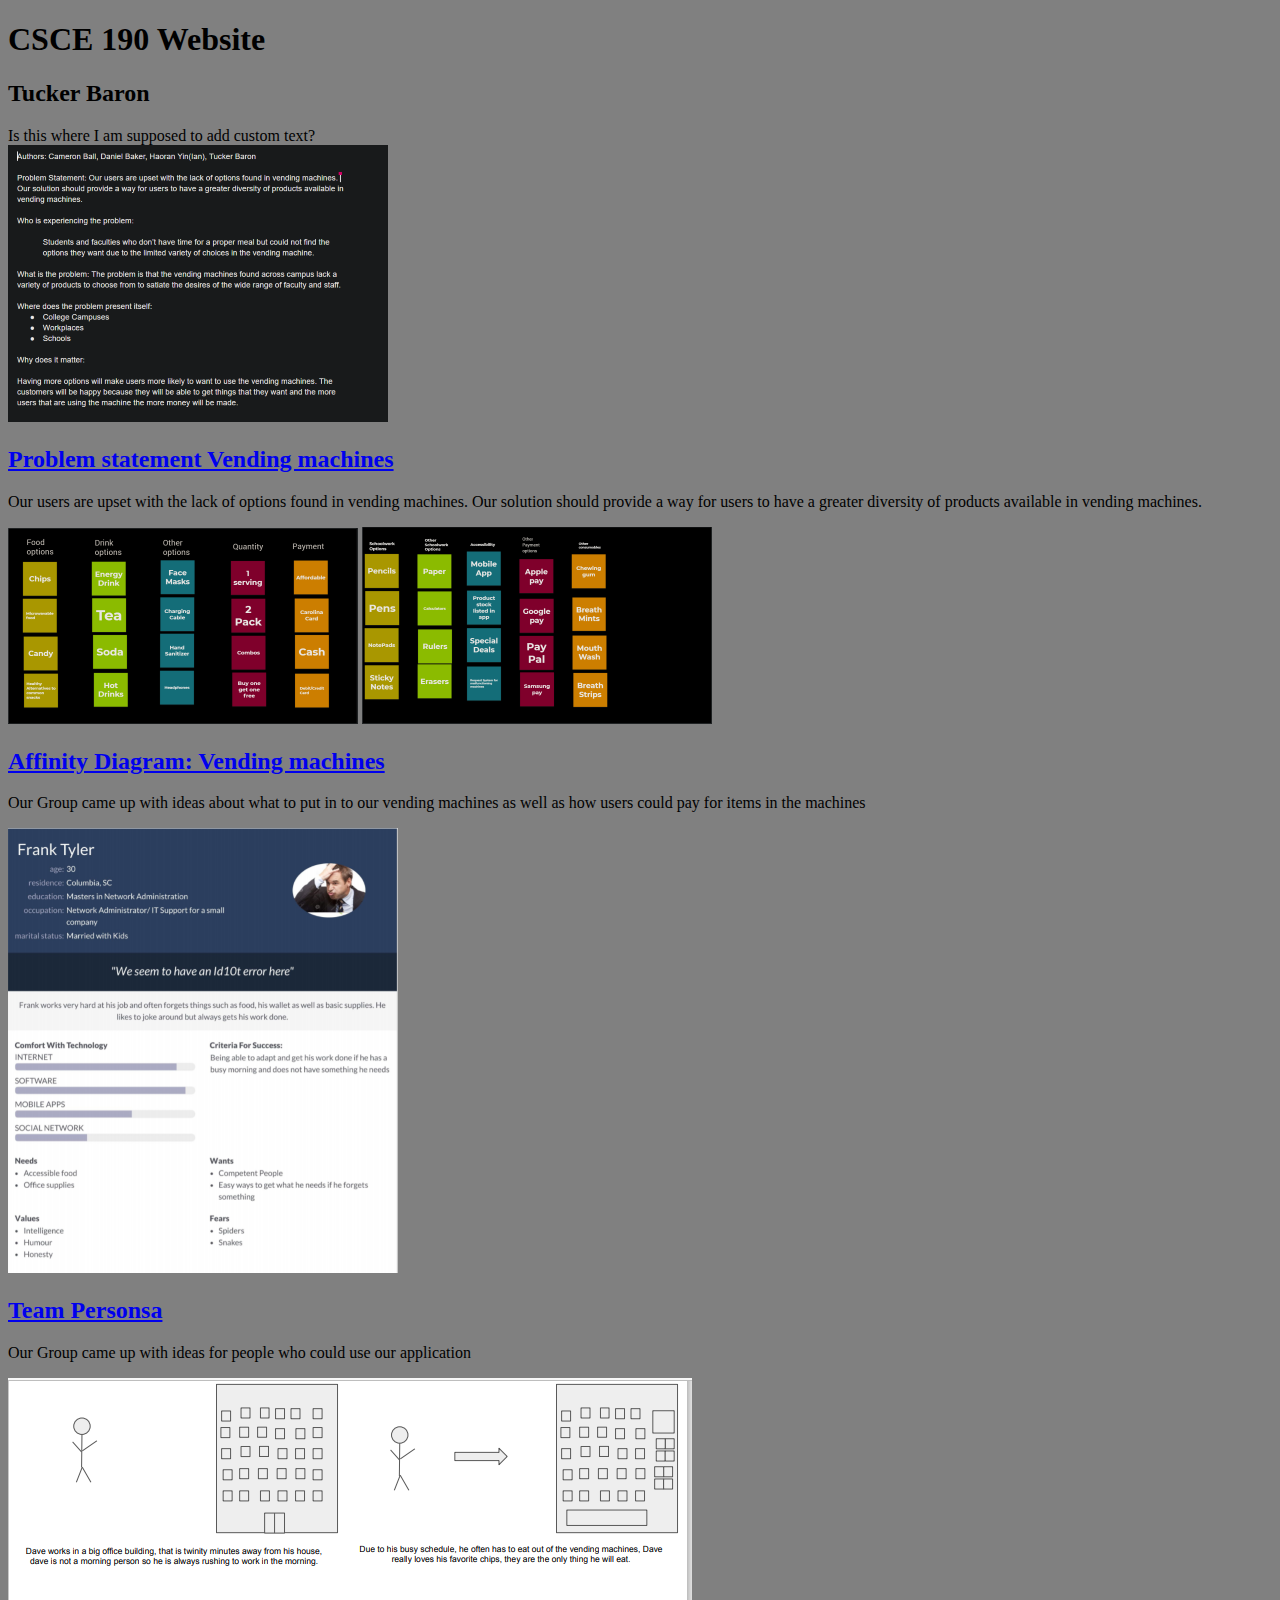
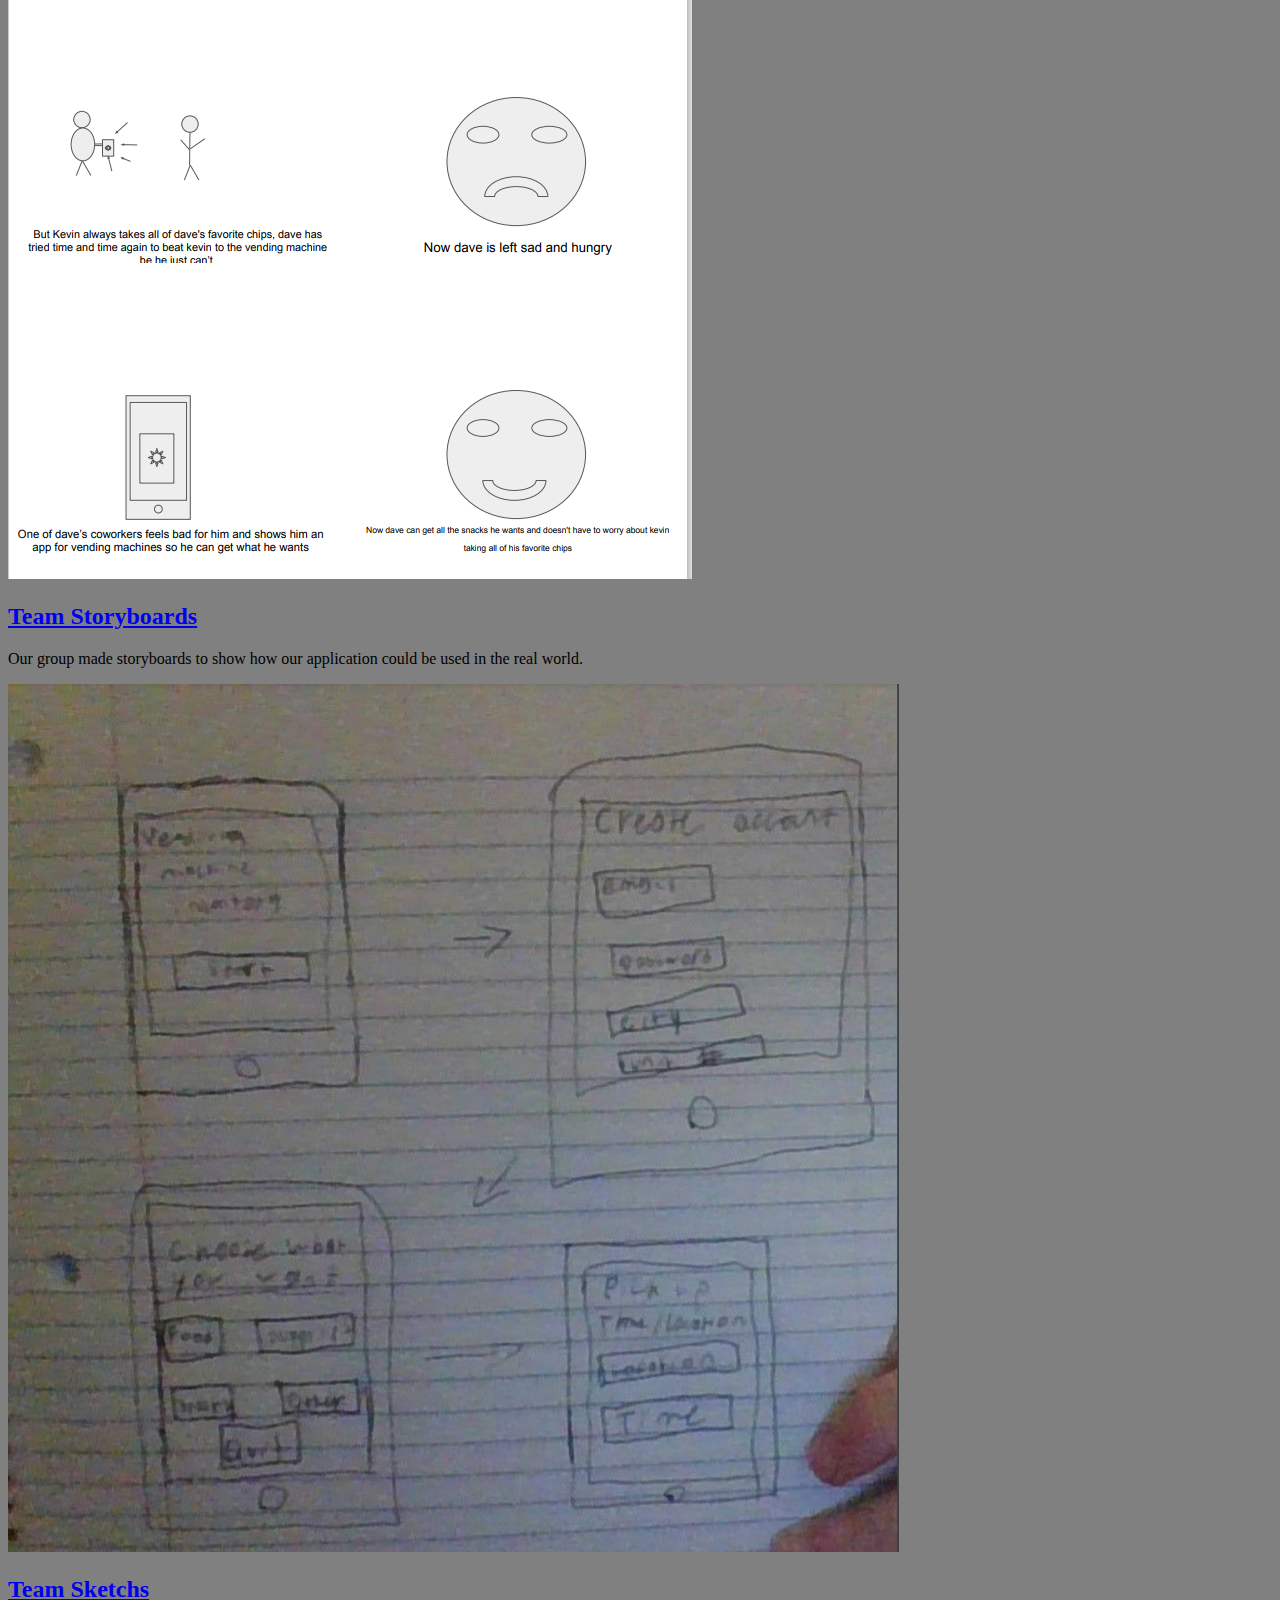
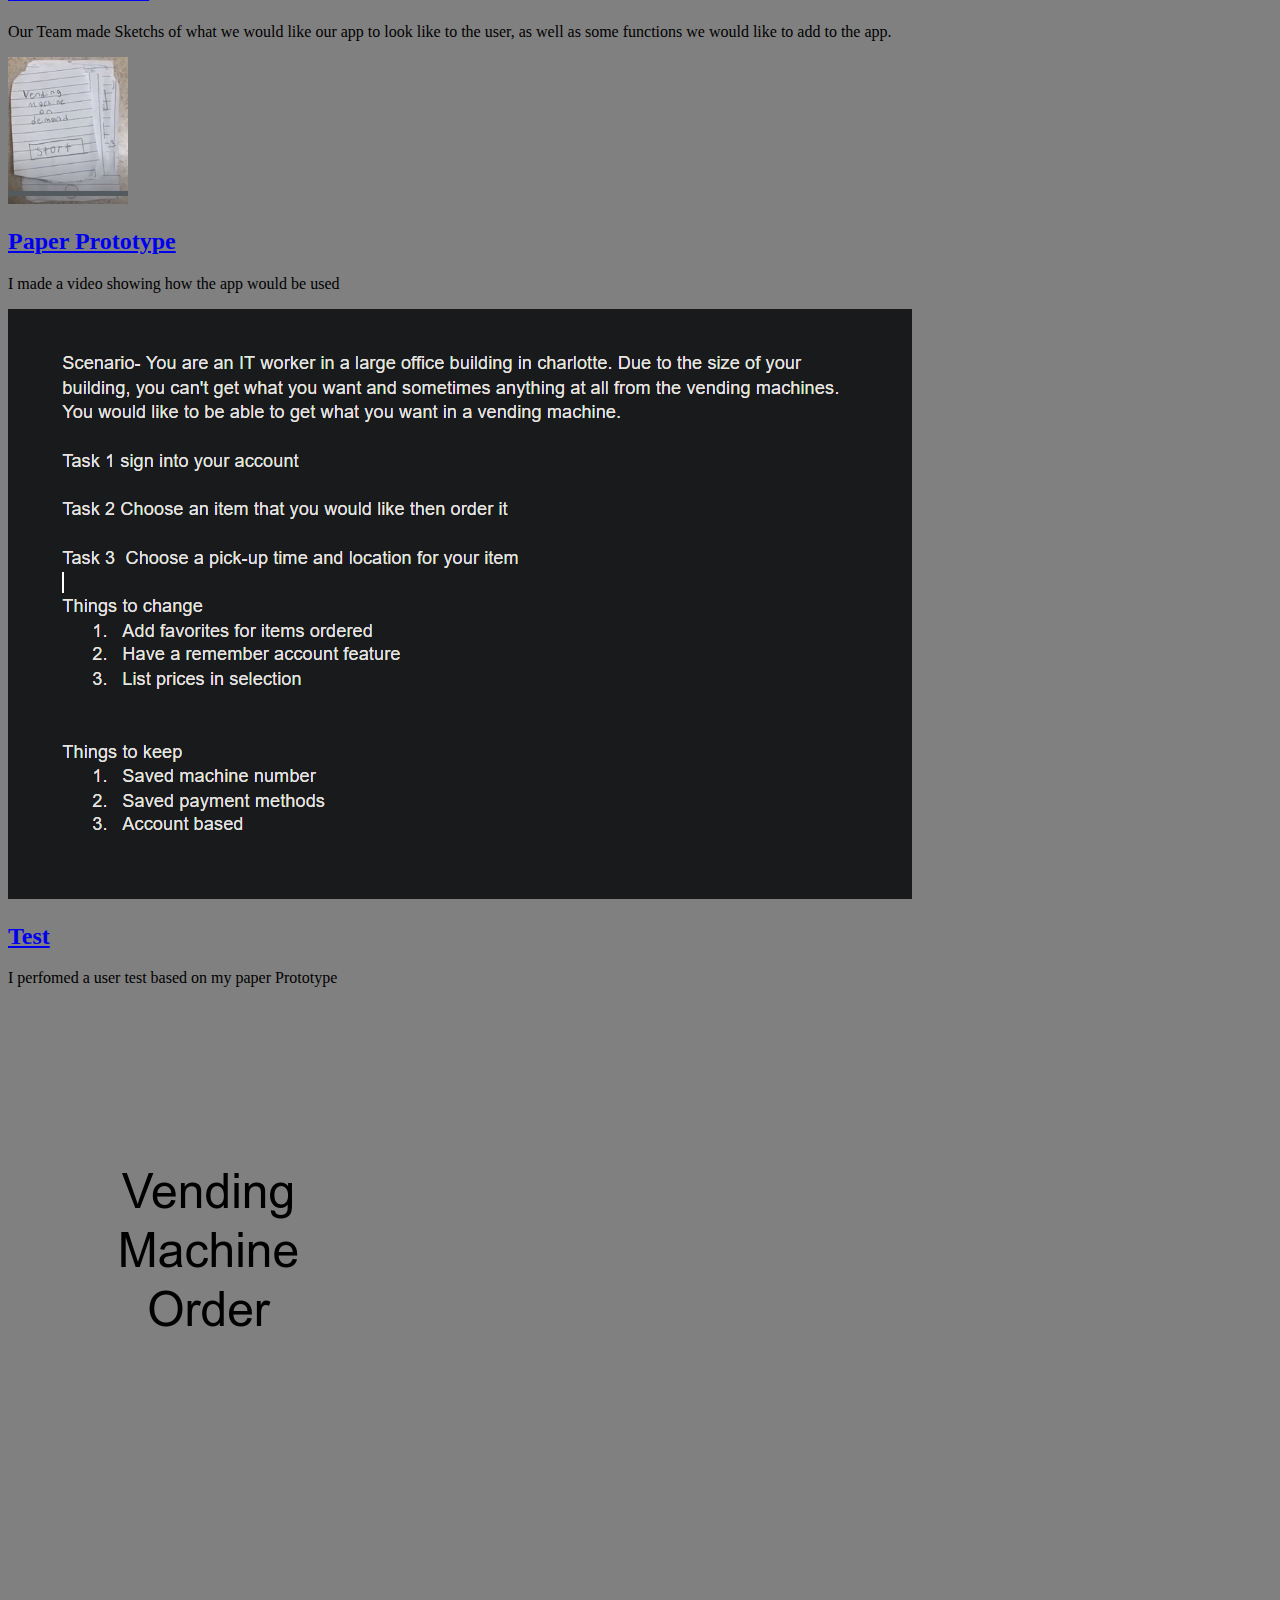
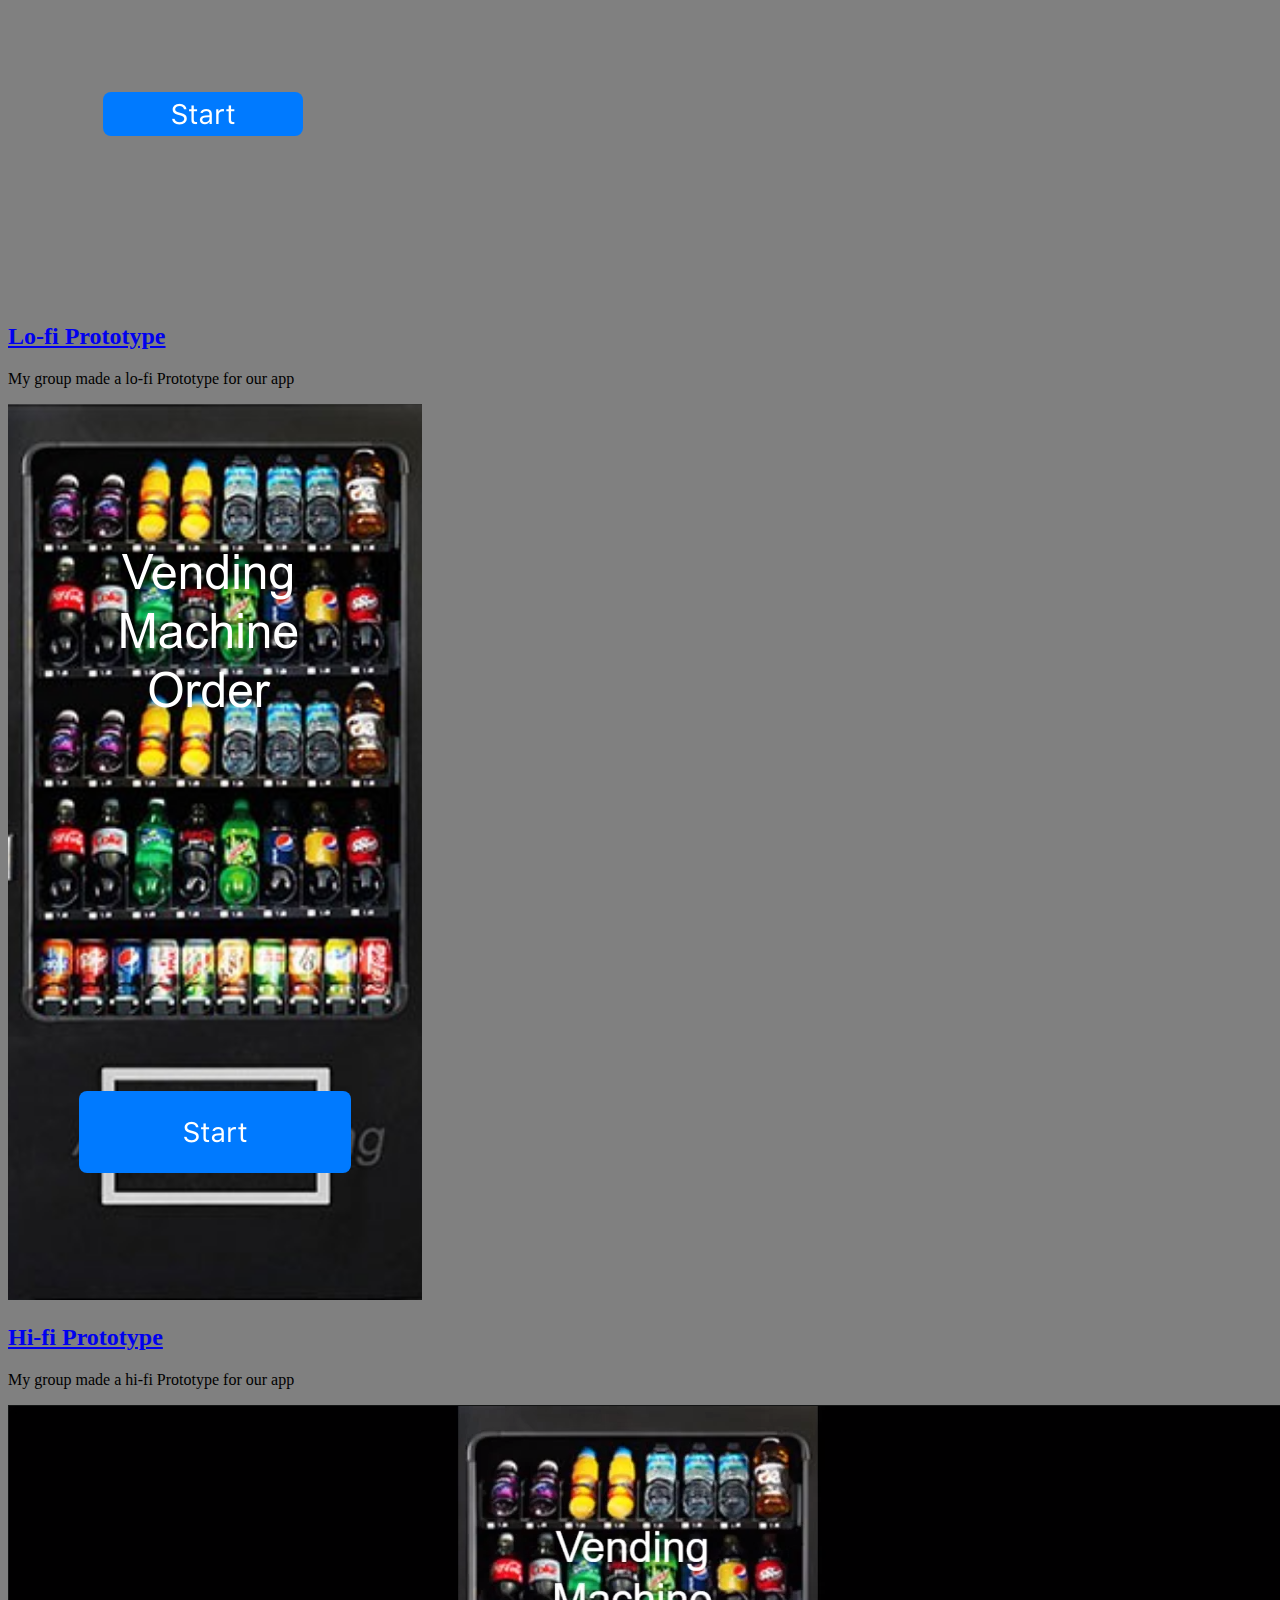
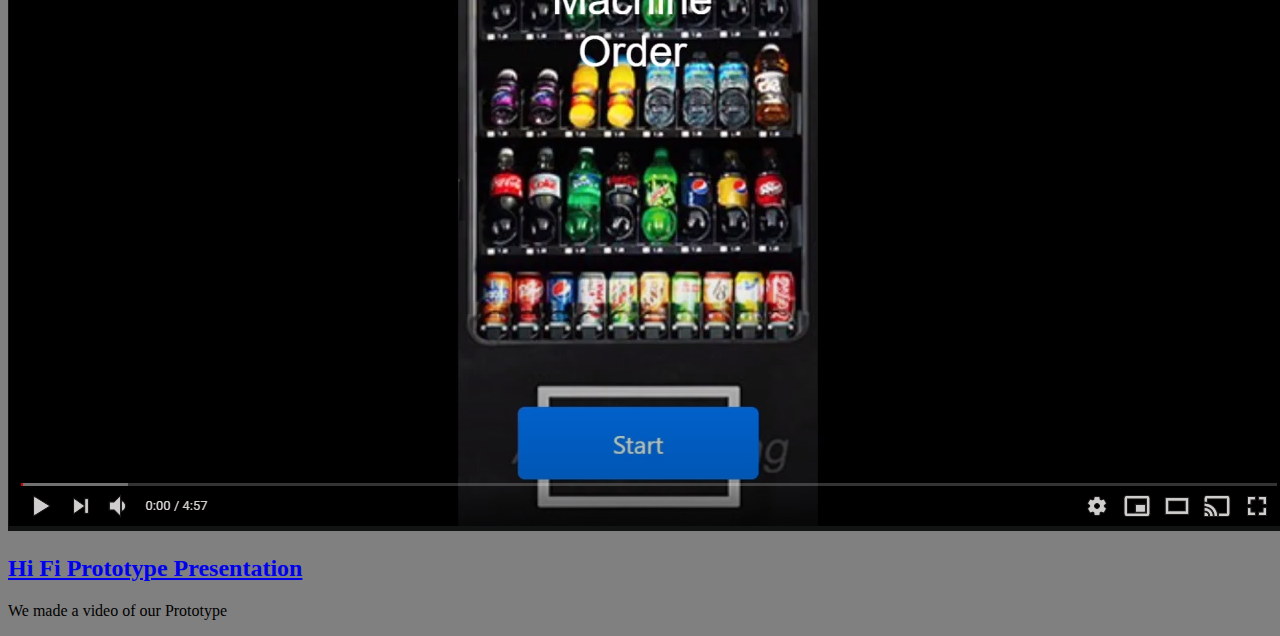
==== commit 3eca5c50: "Add files via upload" ====
--- a/index.html
+++ b/index.html
@@ -85,5 +85,14 @@
         </p>
     </section>
 </section>
+</section>
+<section class=assignement>
+    <a href="https://youtu.be/WhKe3vE7zCM"><img src="Capture10.PNG"></a>
+    <section class=assignementPaper-details>
+        <a href="https://youtu.be/WhKe3vE7zCM"><h2>Hi Fi Prototype Presentation</h2></a>
+        <p>We made a video of our Prototype
+        </p>
+    </section>
+</section>
 </body>
 <html>